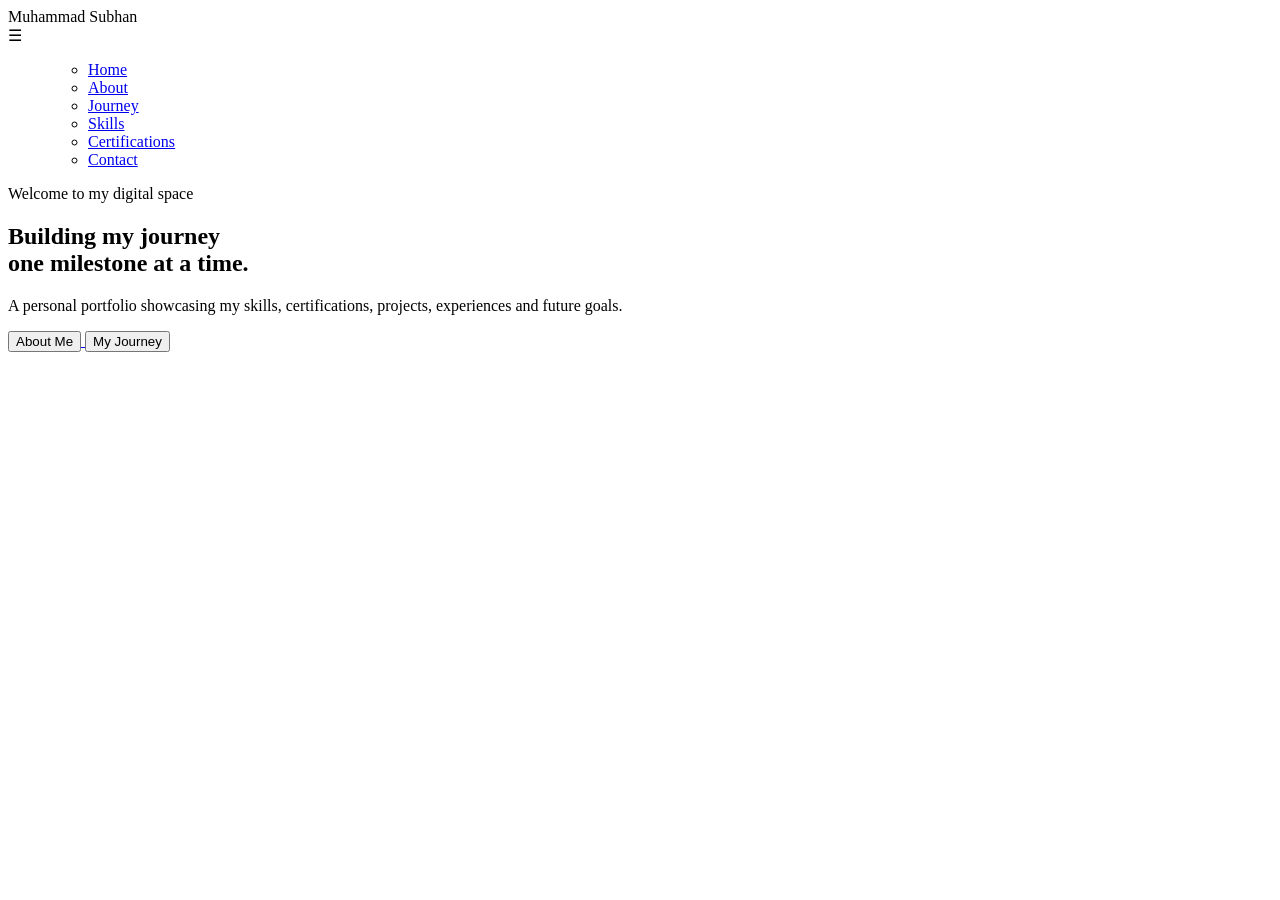
==== index.html @ 186a0278 "Add files via upload" ====
<!DOCTYPE html>
<html lang="en">

<head>
    <meta charset="UTF-8">
    <meta name="viewport" content="width=device-width, initial-scale=1.0">

    <title>Muhammad Subhan | Portfolio</title>

    <link rel="stylesheet" href="css/style.css">
</head>

<body>

    <nav>

        <div class="logo">
            Muhammad Subhan
        </div>
    
    
        <div class="menu-toggle">
            ☰
        </div>
    
    
    <ul class="nav-links">
        <ul>

            <li><a href="index.html">Home</a></li>
            
            <li><a href="about.html">About</a></li>
            
            <li><a href="timeline.html">Journey</a></li>
            
            <li><a href="skills.html">Skills</a></li>
            
            <li><a href="certification.html">Certifications</a></li>
            
            <li><a href="contact.html">Contact</a></li>
            
        </ul>
    
    </nav>


    <section class="hero">

        <div class="background">
            <div class="glow"></div>
            <div class="particles"></div>
        </div>

        <p class="tag">
            Welcome to my digital space
        </p>

        <h1>
            Building my journey<br>
            one milestone at a time.
        </h1>

        <p class="description">
            A personal portfolio showcasing my skills,
            certifications, projects, experiences and future goals.
        </p>


        <div class="buttons">

            <a href="about.html">
                <button>
                    About Me
                </button>
            </a>

            <a href="timeline.html">
                <button class="secondary">
                    My Journey
                </button>
            </a>

        </div>

    </section>


<script src="js/script.js"></script>

</body>
</html>
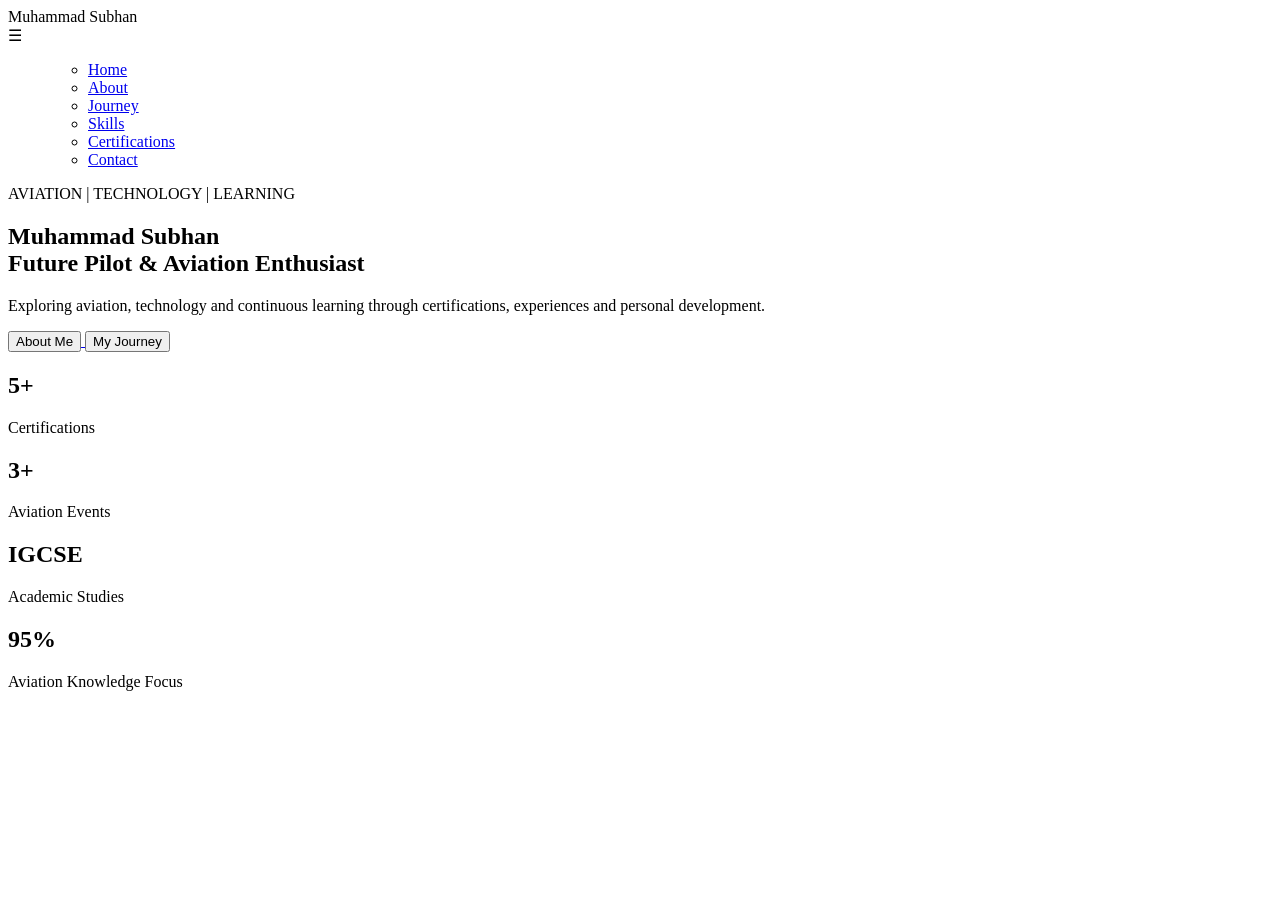
==== commit 75c18056: "Revise portfolio content and structure Updated the portfolio content to reflect new interests and ac" ====
--- a/index.html
+++ b/index.html
@@ -52,18 +52,18 @@
         </div>
 
         <p class="tag">
-            Welcome to my digital space
-        </p>
+    AVIATION | TECHNOLOGY | LEARNING
+</p>
 
-        <h1>
-            Building my journey<br>
-            one milestone at a time.
-        </h1>
+<h1>
+    Muhammad Subhan<br>
+    Future Pilot & Aviation Enthusiast
+</h1>
 
-        <p class="description">
-            A personal portfolio showcasing my skills,
-            certifications, projects, experiences and future goals.
-        </p>
+<p class="description">
+    Exploring aviation, technology and continuous learning through
+    certifications, experiences and personal development.
+</p>
 
 
         <div class="buttons">
@@ -83,9 +83,63 @@
         </div>
 
     </section>
+    <section class="stats">
+
+    <div class="stat-card">
+
+        <h2>
+            5+
+        </h2>
+
+        <p>
+            Certifications
+        </p>
+
+    </div>
+
+
+    <div class="stat-card">
+
+        <h2>
+            3+
+        </h2>
+
+        <p>
+            Aviation Events
+        </p>
+
+    </div>
+
+
+    <div class="stat-card">
+
+        <h2>
+            IGCSE
+        </h2>
+
+        <p>
+            Academic Studies
+        </p>
+
+    </div>
+
+
+    <div class="stat-card">
+
+        <h2>
+            95%
+        </h2>
+
+        <p>
+            Aviation Knowledge Focus
+        </p>
+
+    </div>
+
+</section>
 
 
 <script src="js/script.js"></script>
 
 </body>
-</html>+</html>
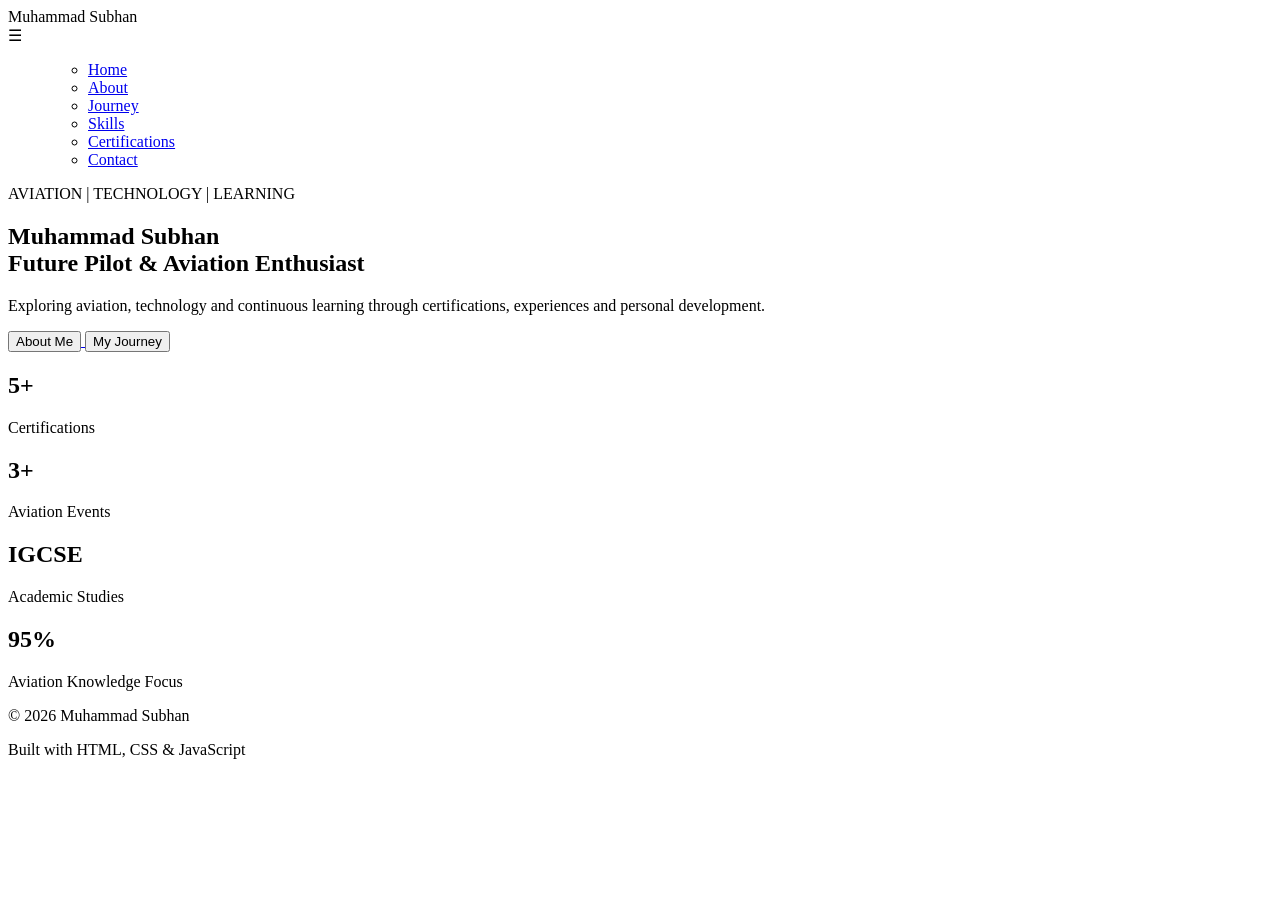
==== commit b9e18140: "Add footer to index.html with copyright info Added footer section with copyright and technology cred" ====
--- a/index.html
+++ b/index.html
@@ -141,5 +141,20 @@
 
 <script src="js/script.js"></script>
 
+
+<footer>
+
+    <p>
+        © 2026 Muhammad Subhan
+    </p>
+
+    <p>
+        Built with HTML, CSS & JavaScript
+    </p>
+
+</footer>
+
+
 </body>
+
 </html>
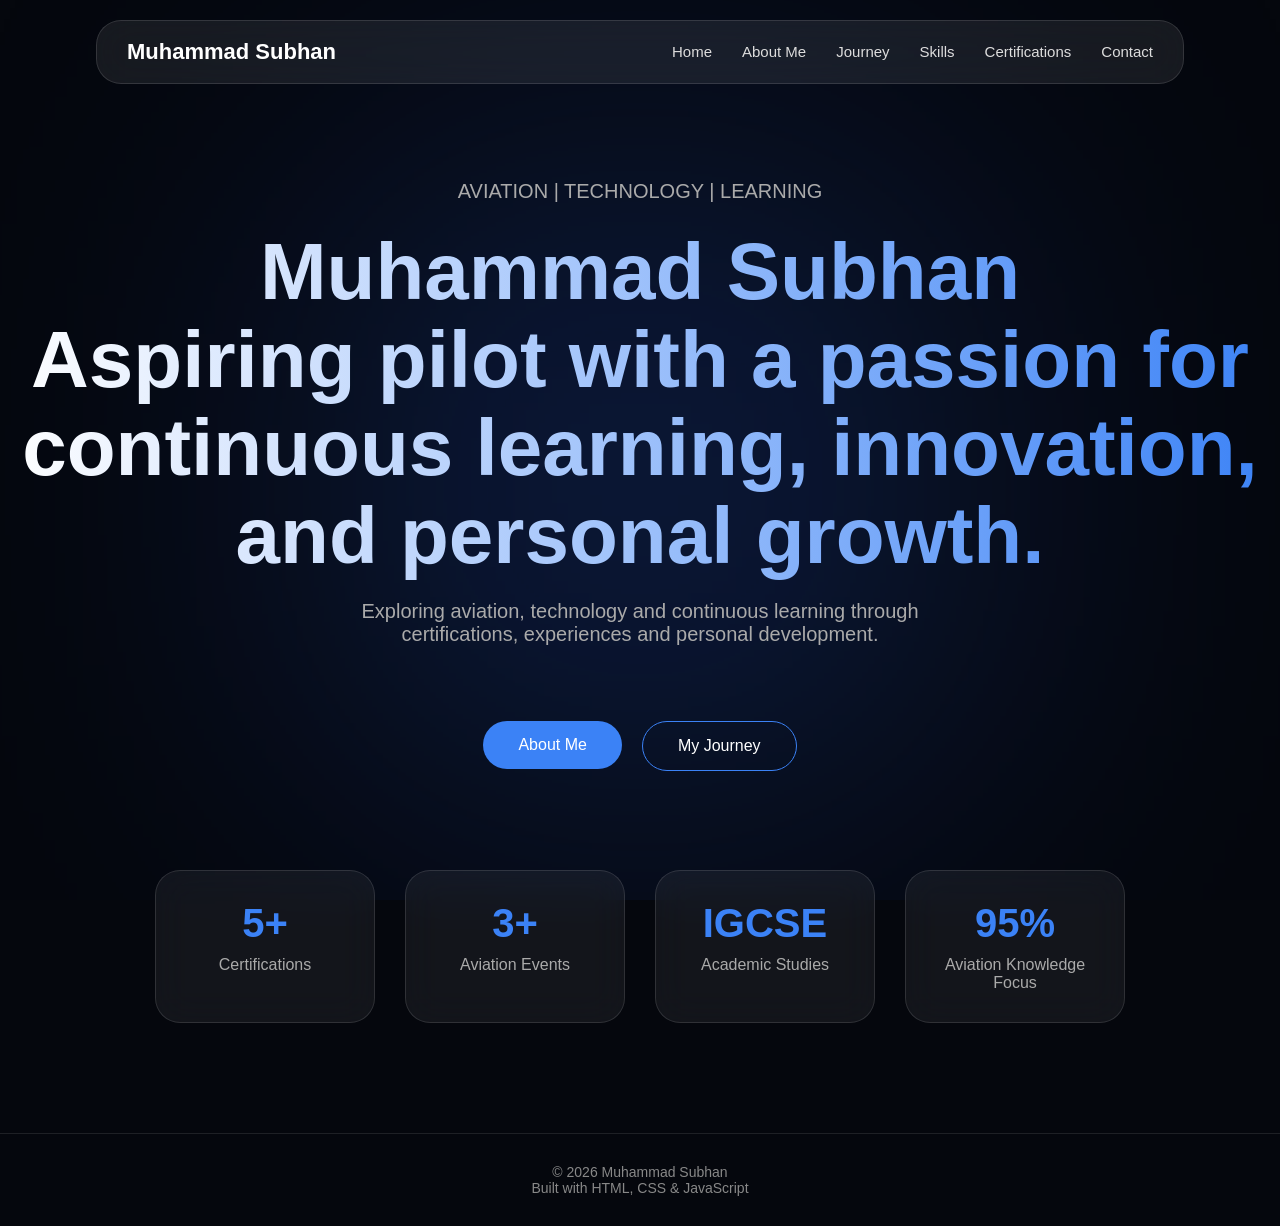
==== commit 8359831a: "Update index.html" ====
--- a/index.html
+++ b/index.html
@@ -24,22 +24,21 @@
         </div>
     
     
-    <ul class="nav-links">
-        <ul>
+<ul class="nav-links">
 
-            <li><a href="index.html">Home</a></li>
-            
-            <li><a href="about.html">About</a></li>
-            
-            <li><a href="timeline.html">Journey</a></li>
-            
-            <li><a href="skills.html">Skills</a></li>
-            
-            <li><a href="certification.html">Certifications</a></li>
-            
-            <li><a href="contact.html">Contact</a></li>
-            
-        </ul>
+    <li><a href="index.html">Home</a></li>
+    
+    <li><a href="about.html">About Me</a></li>
+    
+    <li><a href="timeline.html">Journey</a></li>
+    
+    <li><a href="skills.html">Skills</a></li>
+    
+    <li><a href="certification.html">Certifications</a></li>
+    
+    <li><a href="contact.html">Contact</a></li>
+
+</ul>
     
     </nav>
 
@@ -57,7 +56,7 @@
 
 <h1>
     Muhammad Subhan<br>
-    Future Pilot & Aviation Enthusiast
+   Aspiring pilot with a passion for continuous learning, innovation, and personal growth.
 </h1>
 
 <p class="description">
--- a/css/style.css
+++ b/css/style.css
@@ -0,0 +1,2279 @@
+* {
+    margin: 0;
+    padding: 0;
+    box-sizing: border-box;
+}
+
+body {
+    background: #05070D;
+    color: white;
+    font-family: Arial, sans-serif;
+}
+
+nav {
+    position: fixed;
+    top: 20px;
+    left: 50%;
+    transform: translateX(-50%);
+
+    width: 85%;
+    max-width: 1200px;
+
+    display: flex;
+    justify-content: space-between;
+    align-items: center;
+
+    padding: 18px 30px;
+
+    background: rgba(255,255,255,0.08);
+    backdrop-filter: blur(20px);
+
+    border: 1px solid rgba(255,255,255,0.12);
+
+    border-radius: 25px;
+
+    z-index: 1000;
+
+    animation: navAppear 1s ease;
+}
+
+
+@keyframes navAppear {
+
+    from {
+        opacity:0;
+        transform:translate(-50%, -30px);
+    }
+
+    to {
+        opacity:1;
+        transform:translate(-50%,0);
+    }
+
+}
+
+nav h2 {
+    font-size: 24px;
+}
+
+nav ul {
+    display: flex;
+    gap: 30px;
+    list-style: none;
+}
+
+nav a {
+
+    color:#ddd;
+
+    text-decoration:none;
+
+    font-size:15px;
+
+    position:relative;
+
+    transition:0.3s;
+
+}
+
+
+nav a::after {
+
+    content:"";
+
+    position:absolute;
+
+    left:0;
+
+    bottom:-8px;
+
+    width:0%;
+
+    height:2px;
+
+    background:#3B82F6;
+
+    transition:0.3s;
+
+}
+
+
+nav a:hover {
+
+    color:white;
+
+}
+
+
+nav a:hover::after {
+
+    width:100%;
+
+}
+
+
+.hero {
+    height: 90vh;
+    display: flex;
+    flex-direction: column;
+    justify-content: center;
+    align-items: center;
+    text-align: center;
+}
+
+
+.hero h1 {
+    font-size: 70px;
+    background: linear-gradient(90deg, #ffffff, #3B82F6);
+    -webkit-background-clip: text;
+    color: transparent;
+}
+
+
+.hero p {
+    margin-top: 20px;
+    font-size: 20px;
+    color: #aaa;
+    max-width: 600px;
+}
+
+
+button {
+    margin-top: 35px;
+    padding: 15px 35px;
+    border-radius: 30px;
+    border: none;
+    background: #3B82F6;
+    color: white;
+    font-size: 16px;
+    cursor: pointer;
+    transition: 0.3s;
+}
+
+
+button:hover {
+    transform: translateY(-5px);
+}
+.logo {
+    font-weight: bold;
+    font-size: 22px;
+}
+
+
+.tag {
+    color: #3B82F6;
+    font-size: 18px;
+    margin-bottom: 25px;
+}
+
+
+.hero h1 {
+    font-size: 80px;
+    line-height: 1.1;
+}
+
+
+.description {
+    margin-top: 25px;
+    max-width: 650px;
+    color: #aaa;
+}
+
+
+.buttons {
+    margin-top: 40px;
+    display: flex;
+    gap: 20px;
+}
+
+
+.buttons a {
+    text-decoration: none;
+}
+
+
+.secondary {
+    background: transparent;
+    border: 1px solid #3B82F6;
+}
+
+
+.glow {
+    position: absolute;
+    width: 500px;
+    height: 500px;
+    background: #2563eb;
+    filter: blur(180px);
+    opacity: 0.25;
+    z-index: -1;
+}
+/* Background Effects */
+
+.background {
+    position: fixed;
+    inset: 0;
+    overflow: hidden;
+    z-index: -2;
+}
+
+
+.glow {
+    position: absolute;
+    top: 20%;
+    left: 50%;
+    transform: translateX(-50%);
+    width: 600px;
+    height: 600px;
+    background: #2563eb;
+    filter: blur(180px);
+    opacity: 0.25;
+    animation: pulse 6s infinite alternate;
+}
+
+
+@keyframes pulse {
+
+    from {
+        opacity:0.15;
+        transform:translateX(-50%) scale(0.9);
+    }
+
+    to {
+        opacity:0.35;
+        transform:translateX(-50%) scale(1.1);
+    }
+
+}
+
+
+/* Hero Animation */
+
+
+.hero > * {
+    animation: fadeUp 1s ease forwards;
+    opacity:0;
+}
+
+
+.hero .tag {
+    animation-delay:0.2s;
+}
+
+
+.hero h1 {
+    animation-delay:0.4s;
+}
+
+
+.hero .description {
+    animation-delay:0.6s;
+}
+
+
+.buttons {
+    animation-delay:0.8s;
+}
+
+
+@keyframes fadeUp {
+
+    from {
+        opacity:0;
+        transform:translateY(40px);
+    }
+
+    to {
+        opacity:1;
+        transform:translateY(0);
+    }
+
+}
+.particles {
+    position: absolute;
+    inset: 0;
+    z-index: -1;
+}
+
+.particle {
+    position: absolute;
+    width: 4px;
+    height: 4px;
+    background: white;
+    border-radius: 50%;
+    opacity: 0.6;
+    animation: float 8s infinite ease-in-out;
+}
+
+@keyframes float {
+    0%, 100% {
+        transform: translateY(0);
+    }
+
+    50% {
+        transform: translateY(-80px);
+    }
+}
+.hero {
+    padding-top:120px;
+}
+.menu-toggle {
+    display:none;
+    font-size:28px;
+    cursor:pointer;
+}
+
+
+@media(max-width:900px){
+
+    .hero h1{
+
+    font-size:45px;
+
+    line-height:1.1;
+
+}
+    
+    nav ul{
+
+    position:absolute;
+
+    top:80px;
+
+    left:0;
+
+    width:100%;
+
+    background:#0b1120;
+
+    flex-direction:column;
+
+    align-items:center;
+
+    gap:25px;
+
+    padding:30px 0;
+
+    display:none;
+
+}
+
+
+nav ul.active{
+
+    display:flex;
+
+}
+
+
+.menu-toggle{
+
+    display:block;
+
+    cursor:pointer;
+
+    font-size:30px;
+
+}
+
+    nav {
+        width:90%;
+    }
+
+
+    .menu-toggle {
+        display:block;
+    }
+
+
+    .nav-links {
+
+        position:absolute;
+
+        top:80px;
+
+        left:0;
+
+        width:100%;
+
+        display:none;
+
+        flex-direction:column;
+
+        align-items:center;
+
+        gap:25px;
+
+        padding:30px;
+
+        background:rgba(10,15,30,0.95);
+
+        border-radius:20px;
+
+    }
+
+
+    .nav-links.active {
+
+        display:flex;
+
+    }
+
+}
+.about-page {
+
+    min-height:90vh;
+
+    display:flex;
+
+    align-items:center;
+
+    justify-content:center;
+
+    gap:80px;
+
+    padding:150px 8% 50px;
+
+}
+
+
+.image-placeholder {
+
+    width:350px;
+
+    height:350px;
+
+    border-radius:50%;
+
+    display:flex;
+
+    justify-content:center;
+
+    align-items:center;
+
+
+    background:
+    linear-gradient(
+    135deg,
+    #111827,
+    #3B82F6
+    );
+
+
+    font-size:25px;
+
+}
+
+
+
+.about-content {
+
+    max-width:600px;
+
+}
+
+
+.about-content h1 {
+
+    font-size:70px;
+
+    margin:20px 0;
+
+}
+
+
+
+.about-content p {
+
+    color:#aaa;
+
+    line-height:1.8;
+
+}
+
+
+
+
+.card {
+
+    width:320px;
+
+    min-height:250px;
+
+    padding:35px;
+
+    background:
+    linear-gradient(
+        145deg,
+        rgba(255,255,255,0.08),
+        rgba(255,255,255,0.03)
+    );
+
+    backdrop-filter:blur(20px);
+
+    border-radius:28px;
+
+    border:1px solid rgba(255,255,255,0.12);
+
+    transition:0.4s ease;
+
+    position:relative;
+
+    overflow:hidden;
+
+}
+
+
+.card:hover {
+
+    transform: translateY(-12px) scale(1.02);
+
+    border: 1px solid #3B82F6;
+
+    box-shadow:
+        0 0 20px rgba(59,130,246,0.35),
+        0 0 50px rgba(59,130,246,0.15);
+
+}
+
+
+
+.card h2{
+
+    background:
+
+    linear-gradient(
+        90deg,
+        white,
+        #60A5FA
+    );
+
+    -webkit-background-clip:text;
+
+    color:transparent;
+
+}
+
+
+
+.card p{
+
+    color:#D1D5DB;
+
+    line-height:1.8;
+
+}
+.cards {
+
+    display:flex;
+
+    justify-content:center;
+
+    gap:30px;
+
+    padding:80px 8%;
+
+    flex-wrap:wrap;
+
+}
+/* ==========================================================
+                    JOURNEY PAGE
+========================================================== */
+
+:root{
+
+    --green:#22C55E;
+    --green-dark:#16A34A;
+
+    --card:
+    rgba(255,255,255,.06);
+
+    --border:
+    rgba(255,255,255,.12);
+
+    --text:#ffffff;
+
+    --text2:#B8BCC8;
+
+}
+
+
+
+/* HERO */
+
+.journey-hero{
+
+    padding-top:180px;
+
+    padding-bottom:80px;
+
+    text-align:center;
+
+}
+
+
+.journey-hero h1{
+
+    font-size:72px;
+
+    font-weight:800;
+
+    margin-bottom:20px;
+
+}
+
+
+.journey-hero p{
+
+    color:var(--text2);
+
+    font-size:20px;
+
+    width:min(700px,90%);
+
+    margin:auto;
+
+    line-height:1.8;
+
+}
+
+
+
+/* PROGRESS CARD */
+
+.progress-section{
+
+    display:flex;
+
+    justify-content:center;
+
+    margin-bottom:120px;
+
+}
+
+
+.progress-card{
+
+    width:min(950px,90%);
+
+    padding:40px;
+
+    border-radius:30px;
+
+    background:var(--card);
+
+    border:1px solid var(--border);
+
+    backdrop-filter:blur(18px);
+
+    box-shadow:
+
+    0 20px 60px rgba(0,0,0,.25);
+
+}
+
+
+.progress-card h2{
+
+    font-size:34px;
+
+    margin-bottom:35px;
+
+}
+
+
+
+/* Progress Bar */
+
+.progress-bar{
+
+    width:100%;
+
+    height:18px;
+
+    border-radius:999px;
+
+    overflow:hidden;
+
+    background:
+
+    rgba(255,255,255,.08);
+
+    margin-bottom:40px;
+
+}
+
+
+.progress-fill{
+
+    width:0%;
+
+    height:100%;
+
+    border-radius:999px;
+
+    background:
+
+    linear-gradient(
+
+        90deg,
+
+        #22C55E,
+
+        #34D399,
+
+        #22C55E
+
+    );
+
+}
+
+
+
+/* Grid */
+
+.progress-grid{
+
+    display:grid;
+
+    grid-template-columns:
+
+    repeat(2,1fr);
+
+    gap:40px;
+
+}
+
+
+.progress-grid h3{
+
+    margin-top:8px;
+
+    font-size:28px;
+
+}
+
+
+.label{
+
+    color:#8B95A7;
+
+    font-size:14px;
+
+    letter-spacing:2px;
+
+    text-transform:uppercase;
+
+}
+
+
+
+
+/* ======================================================
+                    TIMELINE
+====================================================== */
+
+.timeline{
+
+    position:relative;
+
+    width:min(1300px,92%);
+
+    margin:auto;
+
+    padding-bottom:250px;
+
+}
+
+
+
+/* Grey Line */
+
+.timeline-line{
+
+    position:absolute;
+
+    left:50%;
+
+    transform:translateX(-50%);
+
+    width:6px;
+
+    height:100%;
+
+    border-radius:999px;
+
+    background:
+    rgba(255,255,255,.12);
+
+}
+
+
+
+/* Green Progress */
+
+.timeline-progress{
+
+    position:absolute;
+
+    left:0;
+
+    top:0;
+
+    width:100%;
+
+    height:0%;
+
+    border-radius:999px;
+
+    background:
+
+    linear-gradient(
+
+    to bottom,
+
+    #34D399,
+
+    #22C55E,
+
+    #16A34A
+
+    );
+
+    transition: height 0.15s linear;
+
+}
+
+
+
+/* ======================================================
+                MILESTONES
+====================================================== */
+
+.milestone{
+
+    width:50%;
+
+    position:relative;
+
+    margin:90px 0;
+
+    opacity:.45;
+
+    transition:
+
+    .7s ease;
+
+}
+
+
+
+/* Left */
+
+.left{
+
+    left:0;
+
+    padding-right:70px;
+
+    text-align:right;
+
+}
+
+
+
+/* Right */
+
+.right{
+
+    left:50%;
+
+    padding-left:70px;
+
+}
+
+
+
+/* Circle */
+
+.milestone::before{
+
+    content:"";
+
+    position:absolute;
+
+    top:50%;
+
+    width:28px;
+
+    height:28px;
+
+    border-radius:50%;
+
+    background:#777;
+
+    border:5px solid #0F172A;
+
+    transition:.5s;
+
+    z-index:20;
+
+}
+
+
+
+/* Left Circle */
+
+.left::before{
+
+    right:-19px;
+
+}
+
+
+
+/* Right Circle */
+
+.right::before{
+
+    left:-19px;
+
+}
+
+
+
+/* ======================================================
+                CONTENT CARD
+====================================================== */
+
+.content{
+
+    background:
+
+    rgba(255,255,255,.06);
+
+    border:
+
+    1px solid rgba(255,255,255,.12);
+
+    backdrop-filter:blur(18px);
+
+    border-radius:26px;
+
+    padding:35px;
+
+    transition:.45s;
+
+}
+
+
+
+.content:hover{
+
+    transform:
+
+    translateY(-8px);
+
+}
+
+
+
+/* Icon */
+
+.content svg{
+
+    width:34px;
+
+    height:34px;
+
+    color:#9AA3B4;
+
+    margin-bottom:20px;
+
+}
+
+
+
+/* Date */
+
+.date{
+
+    display:inline-block;
+
+    background:
+
+    rgba(34,197,94,.15);
+
+    color:#65F3A5;
+
+    padding:
+
+    8px 18px;
+
+    border-radius:999px;
+
+    font-size:14px;
+
+    margin-bottom:20px;
+
+}
+
+
+
+/* Title */
+
+.content h2{
+
+    font-size:32px;
+
+    margin-bottom:18px;
+
+}
+
+
+
+/* Description */
+
+.content p{
+
+    color:#AAB2C0;
+
+    line-height:1.8;
+
+    font-size:17px;
+
+}
+
+
+
+/* ======================================================
+                I AM HERE BADGE
+====================================================== */
+
+.current-badge{
+
+    display:inline-block;
+
+    margin-bottom:22px;
+
+    padding:
+
+    10px 22px;
+
+    border-radius:999px;
+
+    background:
+
+    rgba(34,197,94,.18);
+
+    color:#6EF4AA;
+
+    font-weight:700;
+
+    letter-spacing:2px;
+
+    font-size:13px;
+
+}
+/* ==========================================================
+                PART 2B-1
+        Completed States & Animations
+========================================================== */
+
+
+/* Completed Milestones */
+
+.milestone.completed{
+
+    opacity:1;
+
+}
+
+
+.milestone.completed::before{
+
+    background:var(--green);
+
+    box-shadow:
+
+        0 0 12px rgba(34,197,94,.7),
+
+        0 0 35px rgba(34,197,94,.45),
+
+        0 0 70px rgba(34,197,94,.2);
+
+}
+
+
+
+/* Current Milestone */
+
+.milestone.current{
+
+    opacity:1;
+
+}
+
+
+.milestone.current::before{
+
+    background:var(--green);
+
+    animation:pulseCircle 2.2s infinite;
+
+}
+
+
+
+/* Current Badge */
+
+.current-badge{
+
+    animation:badgePulse 2.5s infinite;
+
+}
+
+
+
+/* Active Cards */
+
+.milestone.completed .content{
+
+    border-color:
+
+    rgba(34,197,94,.35);
+
+}
+
+
+.milestone.current .content{
+
+    border-color:
+
+    rgba(34,197,94,.5);
+
+}
+
+
+
+/* Icon */
+
+.milestone.completed svg{
+
+    color:var(--green);
+
+}
+
+
+.milestone.current svg{
+
+    color:var(--green);
+
+}
+
+
+
+/* Hover */
+
+.content:hover{
+
+    transform:
+
+        translateY(-10px)
+
+        scale(1.02);
+
+    border-color:
+
+    rgba(34,197,94,.45);
+
+    box-shadow:
+
+        0 15px 45px rgba(0,0,0,.35),
+
+        0 0 35px rgba(34,197,94,.15);
+
+}
+
+
+
+/* Future Milestones */
+
+.milestone:not(.completed):not(.current){
+
+    opacity:.38;
+
+}
+
+
+.milestone:not(.completed):not(.current) svg{
+
+    color:#7A8290;
+
+}
+
+
+.milestone:not(.completed):not(.current) .content{
+
+    filter:grayscale(.25);
+
+}
+
+
+
+/* Circle Fill Animation */
+
+@keyframes fillCircle{
+
+    0%{
+
+        transform:scale(.4);
+
+        background:#777;
+
+    }
+
+    60%{
+
+        transform:scale(1.15);
+
+    }
+
+    100%{
+
+        transform:scale(1);
+
+        background:var(--green);
+
+    }
+
+}
+
+
+
+/* Circle Pulse */
+
+@keyframes pulseCircle{
+
+    0%{
+
+        box-shadow:
+
+        0 0 0 0 rgba(34,197,94,.45);
+
+    }
+
+    70%{
+
+        box-shadow:
+
+        0 0 0 16px rgba(34,197,94,0);
+
+    }
+
+    100%{
+
+        box-shadow:
+
+        0 0 0 0 rgba(34,197,94,0);
+
+    }
+
+}
+
+
+
+/* Badge Pulse */
+
+@keyframes badgePulse{
+
+    0%{
+
+        transform:scale(1);
+
+    }
+
+    50%{
+
+        transform:scale(1.06);
+
+    }
+
+    100%{
+
+        transform:scale(1);
+
+    }
+
+}
+
+
+
+/* Smooth Card Appearance */
+
+.milestone{
+
+    transition:
+
+        opacity .8s ease,
+
+        transform .8s ease;
+
+}
+
+
+.left{
+
+}
+
+
+.right{
+
+}
+
+
+.milestone.completed,
+
+.milestone.current{
+
+    transform:
+
+        translateX(0);
+
+}
+
+
+
+/* Progress Bar */
+
+.progress-fill{
+
+    width:0%;
+
+    transition:
+        width 2.2s ease;
+
+}
+
+
+
+/* Progress Card */
+
+.progress-card{
+
+    transition:
+
+        .45s;
+
+}
+
+
+.progress-card:hover{
+
+    transform:
+
+        translateY(-6px);
+
+    box-shadow:
+
+        0 18px 55px rgba(0,0,0,.35),
+
+        0 0 40px rgba(34,197,94,.08);
+
+}
+
+
+
+/* Timeline Line */
+
+.timeline-line{
+
+    overflow:hidden;
+
+}
+
+
+.timeline-progress{
+
+    position:absolute;
+
+    left:0;
+
+    top:0;
+
+    width:100%;
+
+    height:0px;
+
+    border-radius:999px;
+
+    background:linear-gradient(
+        to bottom,
+        #34D399,
+        #22C55E,
+        #16A34A
+    );
+
+    transition:height .08s linear;
+
+}
+
+
+
+/* Captain Card */
+
+.milestone:last-child .content{
+
+    border:
+
+        1px solid
+
+        rgba(255,215,0,.22);
+
+}
+
+
+
+/* Captain Hover */
+
+.milestone:last-child .content:hover{
+
+    box-shadow:
+
+        0 0 35px rgba(255,215,0,.28),
+
+        0 0 80px rgba(255,215,0,.10);
+
+}
+
+
+
+/* Captain Icon */
+
+.milestone:last-child svg{
+
+    color:#FFD54A;
+
+}
+
+
+
+/* Captain Title */
+
+.milestone:last-child h2{
+
+    background:
+
+    linear-gradient(
+
+        90deg,
+
+        #FFD54A,
+
+        #FFF4B0
+
+    );
+
+    -webkit-background-clip:text;
+
+    color:transparent;
+
+}
+
+
+
+/* Final Message */
+
+.milestone:last-child::after{
+
+    content:
+
+    "The journey doesn't end here. This is only the beginning.";
+
+    display:block;
+
+    margin-top:28px;
+
+    color:#D4D8E4;
+
+    font-style:italic;
+
+    font-size:15px;
+
+    text-align:center;
+
+}
+/* ==========================================================
+                PART 2B-2
+        Responsive & Final Polish
+========================================================== */
+
+
+/* Timeline Glow */
+
+.timeline::before{
+
+    content:"";
+
+    position:absolute;
+
+    left:50%;
+
+    top:0;
+
+    transform:translateX(-50%);
+
+    width:300px;
+
+    height:100%;
+
+    background:
+
+    radial-gradient(
+
+        ellipse,
+
+        rgba(34,197,94,.05),
+
+        transparent 70%
+
+    );
+
+    pointer-events:none;
+
+}
+
+
+
+/* Card Animation */
+
+.content{
+
+    opacity:0;
+
+    transform:
+
+        translateY(35px);
+
+    transition:
+
+        opacity .8s ease,
+
+        transform .8s ease,
+
+        box-shadow .4s ease,
+
+        border-color .4s ease;
+
+}
+
+
+
+/* Visible */
+
+.milestone.completed .content,
+
+.milestone.current .content,
+
+.milestone.visible .content{
+
+    opacity:1;
+
+    transform:
+
+        translateY(0);
+
+}
+
+
+
+/* Future Cards */
+
+.milestone:not(.completed):not(.current):not(.visible) .content{
+
+    opacity:.4;
+
+}
+
+
+
+/* Nice Scroll */
+
+html{
+
+    scroll-behavior:smooth;
+
+}
+
+
+
+/* Better Selection */
+
+::selection{
+
+    background:#22C55E;
+
+    color:white;
+
+}
+
+
+
+/* Scrollbar */
+
+::-webkit-scrollbar{
+
+    width:12px;
+
+}
+
+
+
+::-webkit-scrollbar-track{
+
+    background:#070B12;
+
+}
+
+
+
+::-webkit-scrollbar-thumb{
+
+    background:#22C55E;
+
+    border-radius:999px;
+
+}
+
+
+
+::-webkit-scrollbar-thumb:hover{
+
+    background:#16A34A;
+
+}
+
+
+
+/* Timeline Spacing */
+
+.timeline{
+
+    padding-top:40px;
+
+    padding-bottom:180px;
+
+}
+
+
+
+/* Card Width */
+
+.content{
+
+    max-width:520px;
+
+}
+
+
+
+/* Better Paragraphs */
+
+.content p{
+
+    margin-top:15px;
+
+}
+
+
+
+/* Progress Card */
+
+.progress-card{
+
+    position:relative;
+
+    z-index:5;
+
+}
+
+
+
+/* Hero */
+
+.journey-hero{
+
+    position:relative;
+
+}
+
+
+
+.journey-hero::after{
+
+    content:"";
+
+    position:absolute;
+
+    left:50%;
+
+    transform:translateX(-50%);
+
+    bottom:-20px;
+
+    width:180px;
+
+    height:4px;
+
+    border-radius:999px;
+
+    background:
+
+    linear-gradient(
+
+        90deg,
+
+        transparent,
+
+        #22C55E,
+
+        transparent
+
+    );
+
+}
+
+
+
+/* Mobile */
+
+@media(max-width:950px){
+
+.timeline-line{
+
+left:28px;
+
+}
+
+
+
+.timeline::before{
+
+left:28px;
+
+transform:none;
+
+}
+
+
+
+.milestone{
+
+width:100%;
+
+left:0;
+
+padding-left:80px;
+
+padding-right:20px;
+
+text-align:left;
+
+}
+
+
+
+.left,
+
+.right{
+
+left:0;
+
+transform:none;
+
+}
+
+
+
+.left::before,
+
+.right::before{
+
+left:9px;
+
+right:auto;
+
+}
+
+
+
+.progress-grid{
+
+grid-template-columns:1fr;
+
+}
+
+
+
+.progress-card{
+
+width:95%;
+
+}
+
+
+
+.journey-hero h1{
+
+font-size:48px;
+
+}
+
+
+
+.content h2{
+
+font-size:26px;
+
+}
+
+}
+
+
+
+/* Small Phones */
+
+@media(max-width:600px){
+
+.progress-card{
+
+padding:28px;
+
+}
+
+
+
+.content{
+
+padding:25px;
+
+}
+
+
+
+.progress-card h2{
+
+font-size:28px;
+
+}
+
+
+
+.progress-grid h3{
+
+font-size:22px;
+
+}
+
+
+
+.journey-hero{
+
+padding-top:150px;
+
+}
+
+
+
+}
+.milestone.visible{
+
+    opacity:1;
+
+}
+
+.milestone.completed::before,
+.milestone.current::before{
+
+    background:var(--green);
+
+    box-shadow:
+        0 0 12px rgba(34,197,94,.7),
+        0 0 30px rgba(34,197,94,.35);
+
+}
+/* ==========================================================
+                CONTACT PAGE
+========================================================== */
+
+
+.contact-hero{
+
+    padding-top:180px;
+
+    padding-bottom:80px;
+
+    text-align:center;
+
+}
+
+
+.contact-hero h1{
+
+    font-size:72px;
+
+    margin:20px 0;
+
+}
+
+
+.contact-hero p:not(.tag){
+
+    color:#B8BCC8;
+
+    font-size:20px;
+
+    line-height:1.8;
+
+    width:min(700px,90%);
+
+    margin:auto;
+
+}
+
+
+
+.contact-grid{
+
+    width:min(700px,90%);
+
+    margin:auto;
+
+    display:grid;
+
+    grid-template-columns:
+    repeat(2,1fr);
+
+    gap:30px;
+
+    padding-bottom:150px;
+
+}
+
+
+
+.contact-card{
+
+    padding:40px;
+
+    text-align:center;
+
+    border-radius:28px;
+
+    background:
+    rgba(255,255,255,.06);
+
+    border:
+    1px solid rgba(255,255,255,.12);
+
+    backdrop-filter:blur(18px);
+
+    transition:.4s;
+
+}
+
+
+
+.contact-card:hover{
+
+    transform:translateY(-10px);
+
+    border-color:#3B82F6;
+
+}
+
+
+
+.contact-icon{
+
+    font-size:45px;
+
+    margin-bottom:20px;
+
+}
+
+
+
+.contact-card h2{
+
+    font-size:28px;
+
+    margin-bottom:15px;
+
+}
+
+
+
+.contact-card p{
+
+    color:#B8BCC8;
+
+    line-height:1.7;
+
+}
+
+
+
+.contact-card a{
+
+    display:inline-block;
+
+    margin-top:10px;
+
+    padding:12px 28px;
+
+    border-radius:999px;
+
+    background:rgba(59,130,246,.15);
+
+    border:1px solid rgba(59,130,246,.4);
+
+    color:#60A5FA;
+
+    text-decoration:none;
+
+    transition:.3s;
+
+}
+
+
+.contact-card a:hover{
+
+    background:#3B82F6;
+
+    color:white;
+
+    transform:translateY(-3px);
+
+}
+
+
+
+.contact-card a:hover{
+
+    text-decoration:underline;
+
+}
+
+
+
+@media(max-width:900px){
+
+.contact-grid{
+
+    grid-template-columns:1fr;
+
+}
+
+
+.contact-hero h1{
+
+    font-size:50px;
+
+}
+
+}
+/* ==========================================================
+                ABOUT PAGE POLISH
+========================================================== */
+
+
+.about-content p{
+
+    color:#D1D5DB;
+
+    font-size:18px;
+
+    line-height:1.9;
+
+    margin-bottom:22px;
+
+}
+
+
+
+.about-content h1{
+
+    background:
+
+    linear-gradient(
+        90deg,
+        #ffffff,
+        #60A5FA
+    );
+
+    -webkit-background-clip:text;
+
+    color:transparent;
+
+}
+
+
+
+.about-content .tag{
+
+    color:#3B82F6;
+
+    font-weight:700;
+
+    letter-spacing:3px;
+
+}
+
+
+
+.about-content{
+
+    max-width:650px;
+
+}
+.about-image img{
+
+    width:350px;
+
+    height:350px;
+
+    object-fit:cover;
+
+    object-position:100% top;
+
+    border-radius:50%;
+
+    border:3px solid rgba(59,130,246,.5);
+
+    box-shadow:
+    0 0 40px rgba(59,130,246,.25);
+
+}
+
+.stats{
+
+    display:flex;
+
+    justify-content:center;
+
+    gap:30px;
+
+    padding:60px 8%;
+
+    flex-wrap:wrap;
+
+}
+
+
+.stat-card{
+
+    background:
+    rgba(255,255,255,.06);
+
+    backdrop-filter:blur(18px);
+
+    border:1px solid rgba(255,255,255,.12);
+
+    border-radius:25px;
+
+    padding:30px;
+
+    width:220px;
+
+    text-align:center;
+
+}
+
+
+.stat-card h2{
+
+    font-size:40px;
+
+    color:#3B82F6;
+
+    margin-bottom:10px;
+
+}
+
+
+.stat-card p{
+
+    color:#aaa;
+
+    font-size:16px;
+
+}
+footer{
+
+    text-align:center;
+
+    padding:30px;
+
+    color:#888;
+
+    border-top:1px solid rgba(255,255,255,0.1);
+
+    margin-top:50px;
+
+    font-size:14px;
+
+}
+
+.stats{
+
+    display:flex;
+
+    justify-content:center;
+
+    gap:30px;
+
+    padding:60px 8%;
+
+    flex-wrap:wrap;
+
+}
+
+
+.stat-card{
+
+    background:
+    rgba(255,255,255,.06);
+
+    backdrop-filter:blur(18px);
+
+    border:1px solid rgba(255,255,255,.12);
+
+    border-radius:25px;
+
+    padding:30px;
+
+    width:220px;
+
+    text-align:center;
+
+}
+
+
+.stat-card h2{
+
+    font-size:40px;
+
+    color:#3B82F6;
+
+    margin-bottom:10px;
+
+}
+
+
+.stat-card p{
+
+    color:#aaa;
+
+    font-size:16px;
+
+}
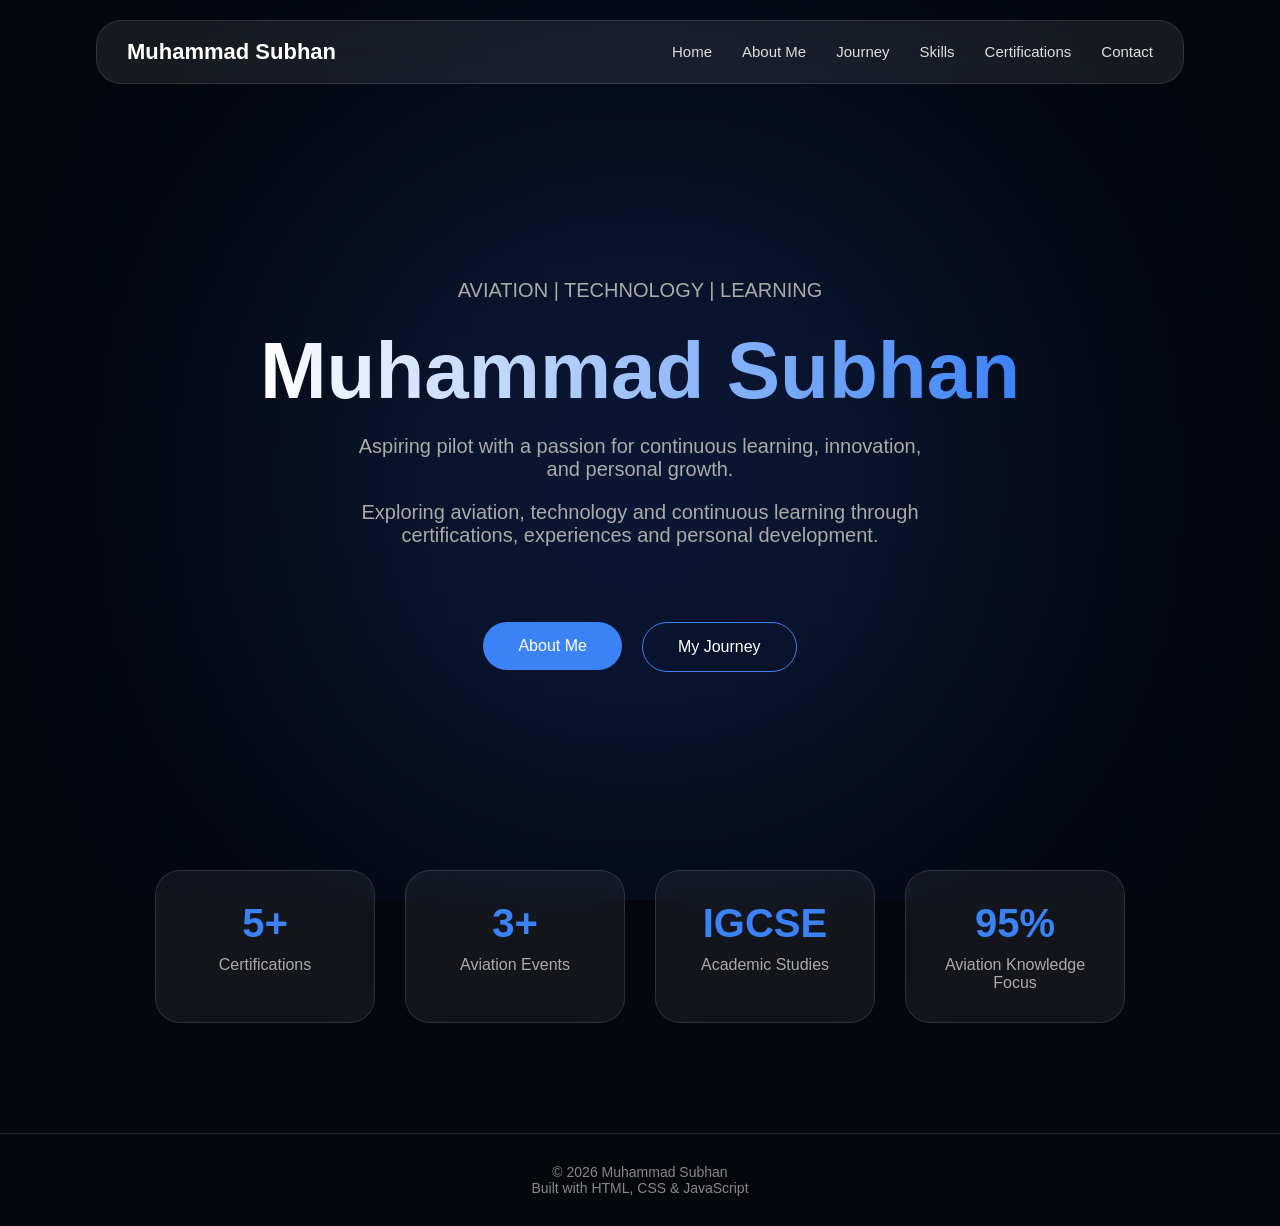
==== commit 37b470c0: "Update index.html" ====
--- a/index.html
+++ b/index.html
@@ -5,7 +5,7 @@
     <meta charset="UTF-8">
     <meta name="viewport" content="width=device-width, initial-scale=1.0">
 
-    <title>Muhammad Subhan | Portfolio</title>
+    <title>Home</title>
 
     <link rel="stylesheet" href="css/style.css">
 </head>
@@ -55,9 +55,12 @@
 </p>
 
 <h1>
-    Muhammad Subhan<br>
-   Aspiring pilot with a passion for continuous learning, innovation, and personal growth.
+    Muhammad Subhan
 </h1>
+
+<p class="hero-subtitle">
+    Aspiring pilot with a passion for continuous learning, innovation, and personal growth.
+</p>
 
 <p class="description">
     Exploring aviation, technology and continuous learning through
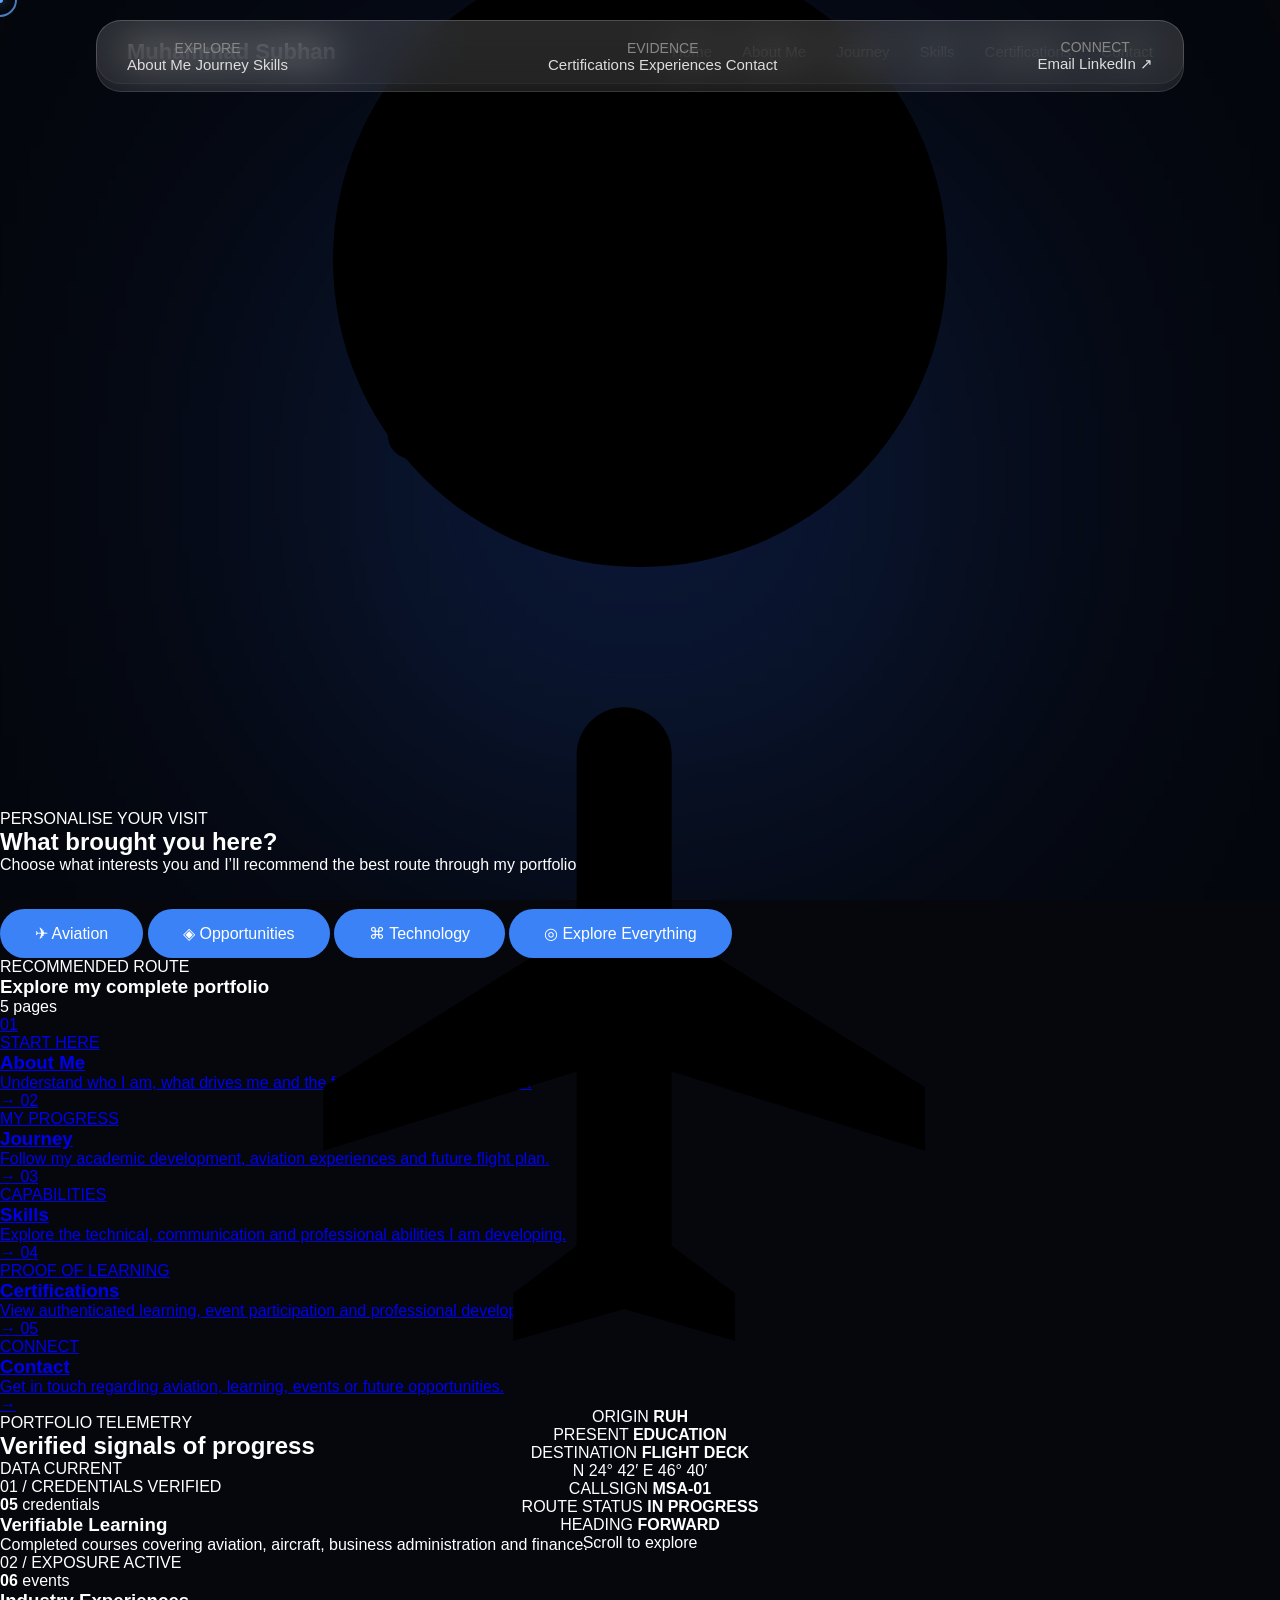
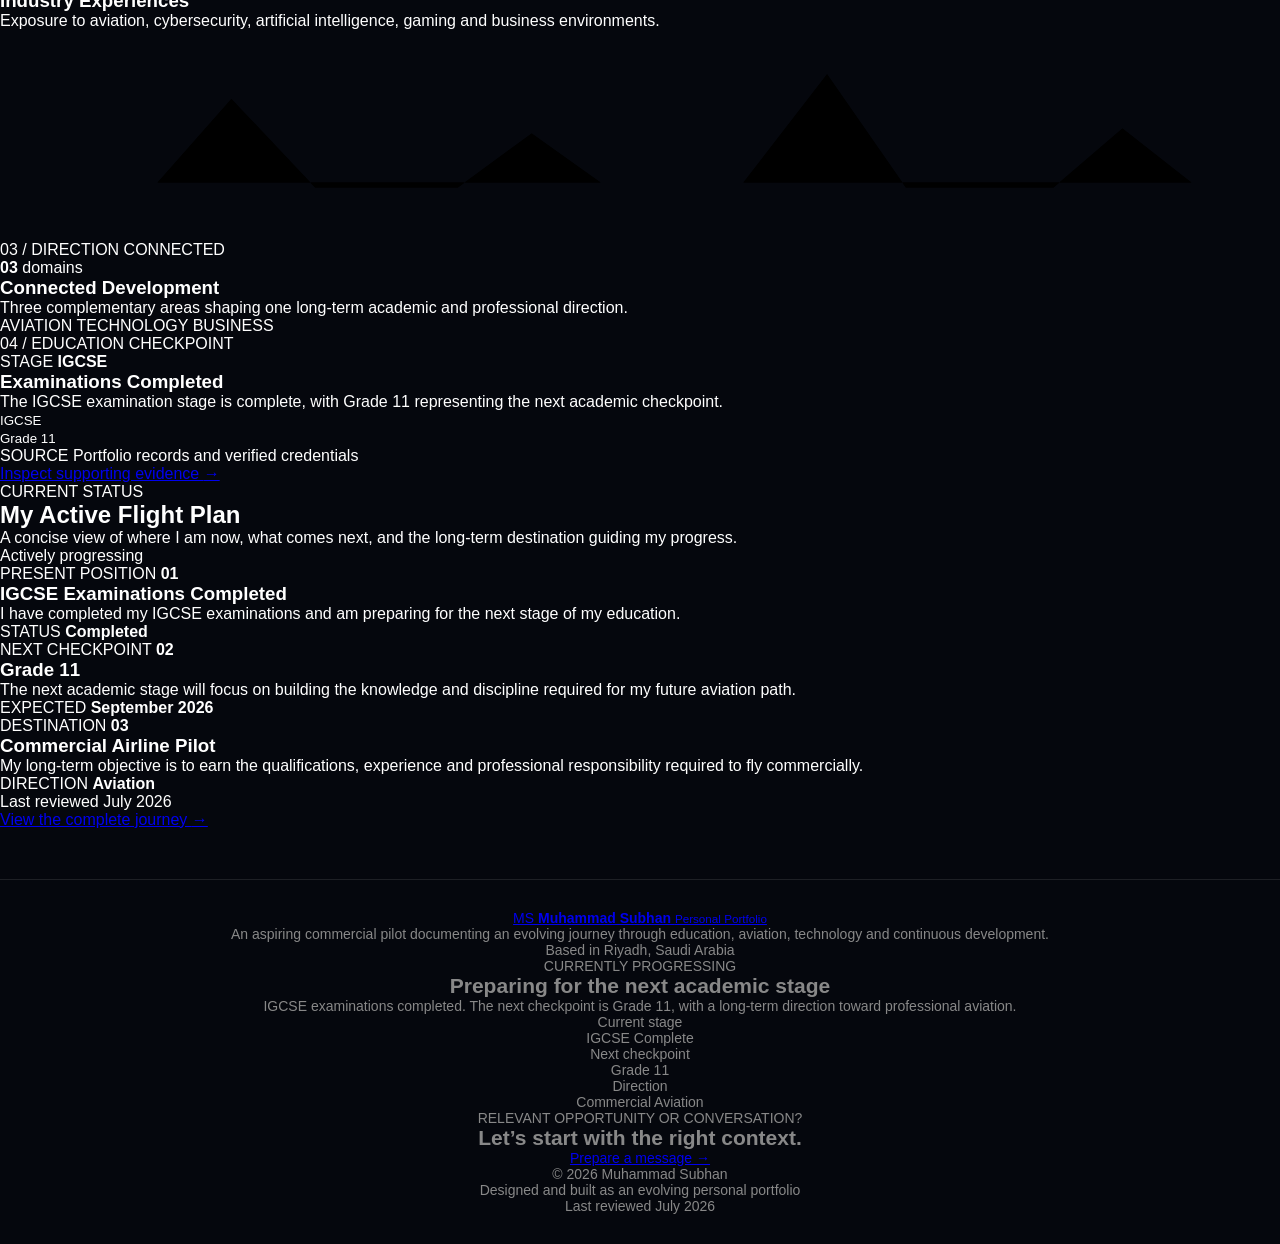
==== commit 5fc2fc61: "Update index.html" ====
--- a/index.html
+++ b/index.html
@@ -5,12 +5,25 @@
     <meta charset="UTF-8">
     <meta name="viewport" content="width=device-width, initial-scale=1.0">
 
+
+    
     <title>Home</title>
 
     <link rel="stylesheet" href="css/style.css">
 </head>
 
 <body>
+    <div class="custom-cursor"></div>
+    <div class="custom-cursor-dot"></div>
+
+    <div class="page-transition">
+        <div class="page-loading-bar"></div>
+    </div>
+
+
+    <div class="page-scroll-progress" aria-hidden="true">
+        <div class="page-scroll-progress-fill"></div>
+    </div>
 
     <nav>
 
@@ -43,117 +56,1604 @@
     </nav>
 
 
-    <section class="hero">
-
-        <div class="background">
-            <div class="glow"></div>
-            <div class="particles"></div>
-        </div>
-
-        <p class="tag">
-    AVIATION | TECHNOLOGY | LEARNING
-</p>
-
-<h1>
-    Muhammad Subhan
-</h1>
-
-<p class="hero-subtitle">
-    Aspiring pilot with a passion for continuous learning, innovation, and personal growth.
-</p>
-
-<p class="description">
-    Exploring aviation, technology and continuous learning through
-    certifications, experiences and personal development.
-</p>
-
-
-        <div class="buttons">
-
-            <a href="about.html">
-                <button>
-                    About Me
-                </button>
+    <!-- =========================================
+     SIGNATURE AVIATION HERO
+========================================== -->
+<section class="hero">
+
+    <div class="background">
+
+        <div class="glow"></div>
+
+        <div class="particles"></div>
+
+    </div>
+
+
+    <div class="hero-signature">
+
+        <!-- HERO INFORMATION -->
+
+        <div class="hero-signature-copy">
+
+            <div class="hero-location">
+
+                <span aria-hidden="true"></span>
+
+                Riyadh, Saudi Arabia
+
+            </div>
+
+
+            <p class="tag">
+                AVIATION&nbsp;&nbsp;•&nbsp;&nbsp;TECHNOLOGY&nbsp;&nbsp;•&nbsp;&nbsp;CONTINUOUS LEARNING
+            </p>
+
+
+            <h1>
+
+                <span>
+                    Muhammad
+                </span>
+
+                <span>
+                    Subhan
+                </span>
+
+            </h1>
+
+
+            <p class="hero-subtitle">
+                Aspiring commercial pilot building the knowledge,
+                discipline and perspective required for a future
+                in professional aviation.
+            </p>
+
+
+            <p class="description">
+                Documenting an evolving journey through education,
+                aviation, technology, professional experiences and
+                continuous personal development.
+            </p>
+
+
+            <div class="buttons">
+
+                <a
+                    href="about.html"
+                    class="hero-primary-button"
+                >
+                    <span>
+                        Explore my story
+                    </span>
+
+                    <span aria-hidden="true">
+                        →
+                    </span>
+                </a>
+
+
+                <a
+                    href="timeline.html"
+                    class="hero-secondary-button"
+                >
+                    View journey
+                </a>
+
+            </div>
+
+
+            <div class="hero-status-strip">
+
+                <div>
+
+                    <span>
+                        CURRENT STAGE
+                    </span>
+
+                    <strong>
+                        IGCSE Complete
+                    </strong>
+
+                </div>
+
+
+                <div>
+
+                    <span>
+                        NEXT CHECKPOINT
+                    </span>
+
+                    <strong>
+                        Grade 11
+                    </strong>
+
+                </div>
+
+
+                <div>
+
+                    <span>
+                        DESTINATION
+                    </span>
+
+                    <strong>
+                        Commercial Aviation
+                    </strong>
+
+                </div>
+
+            </div>
+
+        </div>
+
+
+        <!-- AVIATION NAVIGATION DISPLAY -->
+
+        <div
+            class="aviation-navigation-display"
+            aria-hidden="true"
+        >
+
+            <div class="navigation-display-header">
+
+                <span>
+                    MSA / NAV
+                </span>
+
+                <span>
+                    ACTIVE ROUTE
+                </span>
+
+            </div>
+
+
+            <div class="navigation-scope">
+
+                <div class="navigation-sweep"></div>
+
+
+                <svg
+                    class="navigation-map"
+                    viewBox="0 0 500 500"
+                    role="presentation"
+                >
+
+                    <!-- Radar rings -->
+
+                    <circle
+                        class="navigation-ring navigation-ring-outer"
+                        cx="250"
+                        cy="250"
+                        r="202"
+                    />
+
+                    <circle
+                        class="navigation-ring"
+                        cx="250"
+                        cy="250"
+                        r="145"
+                    />
+
+                    <circle
+                        class="navigation-ring"
+                        cx="250"
+                        cy="250"
+                        r="88"
+                    />
+
+
+                    <!-- Crosshair -->
+
+                    <line
+                        class="navigation-axis"
+                        x1="250"
+                        y1="35"
+                        x2="250"
+                        y2="465"
+                    />
+
+                    <line
+                        class="navigation-axis"
+                        x1="35"
+                        y1="250"
+                        x2="465"
+                        y2="250"
+                    />
+
+
+                    <!-- Minor navigation lines -->
+
+                    <line
+                        class="navigation-minor-axis"
+                        x1="98"
+                        y1="98"
+                        x2="402"
+                        y2="402"
+                    />
+
+                    <line
+                        class="navigation-minor-axis"
+                        x1="402"
+                        y1="98"
+                        x2="98"
+                        y2="402"
+                    />
+
+
+                    <!-- Main trajectory -->
+
+                    <path
+                        class="navigation-route-shadow"
+                        d="
+                            M 100 365
+                            C 145 330,
+                              165 285,
+                              218 270
+                            S 310 220,
+                              390 115
+                        "
+                    />
+
+                    <path
+                        class="navigation-route"
+                        pathLength="1"
+                        d="
+                            M 100 365
+                            C 145 330,
+                              165 285,
+                              218 270
+                            S 310 220,
+                              390 115
+                        "
+                    />
+
+
+                    <!-- Origin -->
+
+                    <circle
+                        class="navigation-origin-halo"
+                        cx="100"
+                        cy="365"
+                        r="16"
+                    />
+
+                    <circle
+                        class="navigation-origin"
+                        cx="100"
+                        cy="365"
+                        r="6"
+                    />
+
+
+                    <!-- Present location -->
+
+                    <circle
+                        class="navigation-current-halo"
+                        cx="218"
+                        cy="270"
+                        r="22"
+                    />
+
+                    <circle
+                        class="navigation-current"
+                        cx="218"
+                        cy="270"
+                        r="7"
+                    />
+
+
+                    <!-- Destination -->
+
+                    <circle
+                        class="navigation-destination-halo"
+                        cx="390"
+                        cy="115"
+                        r="18"
+                    />
+
+                    <circle
+                        class="navigation-destination"
+                        cx="390"
+                        cy="115"
+                        r="6"
+                    />
+
+                </svg>
+
+
+                <div class="navigation-plane">
+
+                    <svg
+                        viewBox="0 0 24 24"
+                        role="presentation"
+                    >
+
+                        <path
+                            d="
+                                M21 16v-2l-8-5V3.5
+                                a1.5 1.5 0 0 0-3 0V9
+                                l-8 5v2l8-2.5V19
+                                l-2 1.5V22l3.5-1
+                                3.5 1v-1.5L13 19v-5.5L21 16Z
+                            "
+                        />
+
+                    </svg>
+
+                </div>
+
+
+                <div class="navigation-label navigation-label-origin">
+
+                    <span>
+                        ORIGIN
+                    </span>
+
+                    <strong>
+                        RUH
+                    </strong>
+
+                </div>
+
+
+                <div class="navigation-label navigation-label-current">
+
+                    <span>
+                        PRESENT
+                    </span>
+
+                    <strong>
+                        EDUCATION
+                    </strong>
+
+                </div>
+
+
+                <div class="navigation-label navigation-label-destination">
+
+                    <span>
+                        DESTINATION
+                    </span>
+
+                    <strong>
+                        FLIGHT DECK
+                    </strong>
+
+                </div>
+
+
+                <span class="navigation-coordinate navigation-coordinate-north">
+                    N 24° 42′
+                </span>
+
+                <span class="navigation-coordinate navigation-coordinate-east">
+                    E 46° 40′
+                </span>
+
+            </div>
+
+
+            <div class="navigation-display-footer">
+
+                <div>
+
+                    <span>
+                        CALLSIGN
+                    </span>
+
+                    <strong>
+                        MSA-01
+                    </strong>
+
+                </div>
+
+
+                <div>
+
+                    <span>
+                        ROUTE STATUS
+                    </span>
+
+                    <strong>
+                        IN PROGRESS
+                    </strong>
+
+                </div>
+
+
+                <div>
+
+                    <span>
+                        HEADING
+                    </span>
+
+                    <strong>
+                        FORWARD
+                    </strong>
+
+                </div>
+
+            </div>
+
+        </div>
+
+    </div>
+
+
+    <div class="hero-scroll-cue">
+
+        <span>
+            Scroll to explore
+        </span>
+
+        <i aria-hidden="true"></i>
+
+    </div>
+
+</section>
+
+
+    <!-- =========================================
+         VISITOR LENS
+    ========================================== -->
+    <section class="visitor-lens" aria-labelledby="visitorLensTitle">
+
+        <div class="visitor-lens-header">
+
+            <p class="visitor-lens-eyebrow">
+                PERSONALISE YOUR VISIT
+            </p>
+
+            <h2 id="visitorLensTitle">
+                What brought you here?
+            </h2>
+
+            <p>
+                Choose what interests you and I’ll recommend the best
+                route through my portfolio.
+            </p>
+
+        </div>
+
+
+        <div
+            class="visitor-lens-options"
+            role="group"
+            aria-label="Choose your reason for visiting"
+        >
+
+            <button
+                type="button"
+                class="visitor-lens-button"
+                data-visitor-lens="aviation"
+                aria-pressed="false"
+            >
+                <span aria-hidden="true">✈</span>
+                Aviation
+            </button>
+
+
+            <button
+                type="button"
+                class="visitor-lens-button"
+                data-visitor-lens="opportunities"
+                aria-pressed="false"
+            >
+                <span aria-hidden="true">◈</span>
+                Opportunities
+            </button>
+
+
+            <button
+                type="button"
+                class="visitor-lens-button"
+                data-visitor-lens="technology"
+                aria-pressed="false"
+            >
+                <span aria-hidden="true">⌘</span>
+                Technology
+            </button>
+
+
+            <button
+                type="button"
+                class="visitor-lens-button"
+                data-visitor-lens="all"
+                aria-pressed="true"
+            >
+                <span aria-hidden="true">◎</span>
+                Explore Everything
+            </button>
+
+        </div>
+
+
+        <div
+            class="visitor-route-heading"
+            aria-live="polite"
+        >
+
+            <div>
+                <p>RECOMMENDED ROUTE</p>
+
+                <h3 id="visitorRouteTitle">
+                    Explore my complete portfolio
+                </h3>
+            </div>
+
+            <span id="visitorRouteCount">
+                5 pages
+            </span>
+
+        </div>
+
+
+        <div class="visitor-route-grid">
+
+            <a
+                href="about.html"
+                class="visitor-route-card"
+                data-visitor-audience="aviation opportunities technology all"
+            >
+
+                <span class="visitor-route-number">
+                    01
+                </span>
+
+                <div>
+                    <p class="visitor-route-label">
+                        START HERE
+                    </p>
+
+                    <h3>
+                        About Me
+                    </h3>
+
+                    <p>
+                        Understand who I am, what drives me and the
+                        future I am working towards.
+                    </p>
+                </div>
+
+                <span class="visitor-route-arrow" aria-hidden="true">
+                    →
+                </span>
+
             </a>
 
-            <a href="timeline.html">
-                <button class="secondary">
-                    My Journey
-                </button>
+
+            <a
+                href="timeline.html"
+                class="visitor-route-card"
+                data-visitor-audience="aviation opportunities all"
+            >
+
+                <span class="visitor-route-number">
+                    02
+                </span>
+
+                <div>
+                    <p class="visitor-route-label">
+                        MY PROGRESS
+                    </p>
+
+                    <h3>
+                        Journey
+                    </h3>
+
+                    <p>
+                        Follow my academic development, aviation
+                        experiences and future flight plan.
+                    </p>
+                </div>
+
+                <span class="visitor-route-arrow" aria-hidden="true">
+                    →
+                </span>
+
             </a>
 
+
+            <a
+                href="skills.html"
+                class="visitor-route-card"
+                data-visitor-audience="technology opportunities all"
+            >
+
+                <span class="visitor-route-number">
+                    03
+                </span>
+
+                <div>
+                    <p class="visitor-route-label">
+                        CAPABILITIES
+                    </p>
+
+                    <h3>
+                        Skills
+                    </h3>
+
+                    <p>
+                        Explore the technical, communication and
+                        professional abilities I am developing.
+                    </p>
+                </div>
+
+                <span class="visitor-route-arrow" aria-hidden="true">
+                    →
+                </span>
+
+            </a>
+
+
+            <a
+                href="certification.html"
+                class="visitor-route-card"
+                data-visitor-audience="aviation opportunities technology all"
+            >
+
+                <span class="visitor-route-number">
+                    04
+                </span>
+
+                <div>
+                    <p class="visitor-route-label">
+                        PROOF OF LEARNING
+                    </p>
+
+                    <h3>
+                        Certifications
+                    </h3>
+
+                    <p>
+                        View authenticated learning, event participation
+                        and professional development.
+                    </p>
+                </div>
+
+                <span class="visitor-route-arrow" aria-hidden="true">
+                    →
+                </span>
+
+            </a>
+
+
+            <a
+                href="contact.html"
+                class="visitor-route-card"
+                data-visitor-audience="opportunities all"
+            >
+
+                <span class="visitor-route-number">
+                    05
+                </span>
+
+                <div>
+                    <p class="visitor-route-label">
+                        CONNECT
+                    </p>
+
+                    <h3>
+                        Contact
+                    </h3>
+
+                    <p>
+                        Get in touch regarding aviation, learning,
+                        events or future opportunities.
+                    </p>
+                </div>
+
+                <span class="visitor-route-arrow" aria-hidden="true">
+                    →
+                </span>
+
+            </a>
+
         </div>
 
     </section>
-    <section class="stats">
-
-    <div class="stat-card">
-
-        <h2>
-            5+
+
+
+    <!-- =========================================
+     PORTFOLIO TELEMETRY
+========================================== -->
+<section
+class="portfolio-telemetry"
+aria-labelledby="portfolioTelemetryTitle"
+>
+
+<div class="portfolio-telemetry-header">
+
+    <div>
+
+        <p>
+            PORTFOLIO TELEMETRY
+        </p>
+
+        <h2 id="portfolioTelemetryTitle">
+            Verified signals of progress
         </h2>
 
+    </div>
+
+
+    <div class="portfolio-telemetry-status">
+
+        <span aria-hidden="true"></span>
+
+        DATA CURRENT
+
+    </div>
+
+</div>
+
+
+<div class="portfolio-telemetry-grid">
+
+    <!-- CREDENTIALS -->
+
+    <article class="telemetry-item">
+
+        <div class="telemetry-item-top">
+
+            <span>
+                01 / CREDENTIALS
+            </span>
+
+            <span aria-hidden="true">
+                VERIFIED
+            </span>
+
+        </div>
+
+
+        <div class="telemetry-value">
+
+            <strong>
+                05
+            </strong>
+
+            <span>
+                credentials
+            </span>
+
+        </div>
+
+
+        <h3>
+            Verifiable Learning
+        </h3>
+
+
         <p>
-            Certifications
+            Completed courses covering aviation, aircraft,
+            business administration and finance.
         </p>
 
+
+        <div
+            class="telemetry-signal-dots"
+            aria-label="Five verified credentials"
+        >
+
+            <span class="active"></span>
+            <span class="active"></span>
+            <span class="active"></span>
+            <span class="active"></span>
+            <span class="active"></span>
+
+        </div>
+
+    </article>
+
+
+    <!-- EVENTS -->
+
+    <article class="telemetry-item">
+
+        <div class="telemetry-item-top">
+
+            <span>
+                02 / EXPOSURE
+            </span>
+
+            <span aria-hidden="true">
+                ACTIVE
+            </span>
+
+        </div>
+
+
+        <div class="telemetry-value">
+
+            <strong>
+                06
+            </strong>
+
+            <span>
+                events
+            </span>
+
+        </div>
+
+
+        <h3>
+            Industry Experiences
+        </h3>
+
+
+        <p>
+            Exposure to aviation, cybersecurity, artificial
+            intelligence, gaming and business environments.
+        </p>
+
+
+        <svg
+            class="telemetry-wave"
+            viewBox="0 0 260 42"
+            role="img"
+            aria-label="Industry exposure signal"
+        >
+
+            <path
+                class="telemetry-wave-background"
+                d="
+                    M2 31
+                    L32 31
+                    L47 14
+                    L64 32
+                    L93 32
+                    L108 21
+                    L122 31
+                    L151 31
+                    L168 9
+                    L184 32
+                    L214 32
+                    L228 20
+                    L242 31
+                    L258 31
+                "
+            />
+
+            <path
+                class="telemetry-wave-signal"
+                pathLength="1"
+                d="
+                    M2 31
+                    L32 31
+                    L47 14
+                    L64 32
+                    L93 32
+                    L108 21
+                    L122 31
+                    L151 31
+                    L168 9
+                    L184 32
+                    L214 32
+                    L228 20
+                    L242 31
+                    L258 31
+                "
+            />
+
+        </svg>
+
+    </article>
+
+
+    <!-- DOMAINS -->
+
+    <article class="telemetry-item">
+
+        <div class="telemetry-item-top">
+
+            <span>
+                03 / DIRECTION
+            </span>
+
+            <span aria-hidden="true">
+                CONNECTED
+            </span>
+
+        </div>
+
+
+        <div class="telemetry-value">
+
+            <strong>
+                03
+            </strong>
+
+            <span>
+                domains
+            </span>
+
+        </div>
+
+
+        <h3>
+            Connected Development
+        </h3>
+
+
+        <p>
+            Three complementary areas shaping one long-term
+            academic and professional direction.
+        </p>
+
+
+        <div
+            class="telemetry-domain-map"
+            aria-label="Aviation, technology and business"
+        >
+
+            <span>
+                AVIATION
+            </span>
+
+            <span>
+                TECHNOLOGY
+            </span>
+
+            <span>
+                BUSINESS
+            </span>
+
+        </div>
+
+    </article>
+
+
+    <!-- EDUCATION -->
+
+    <article class="telemetry-item telemetry-item-stage">
+
+        <div class="telemetry-item-top">
+
+            <span>
+                04 / EDUCATION
+            </span>
+
+            <span aria-hidden="true">
+                CHECKPOINT
+            </span>
+
+        </div>
+
+
+        <div class="telemetry-stage-value">
+
+            <span>
+                STAGE
+            </span>
+
+            <strong>
+                IGCSE
+            </strong>
+
+        </div>
+
+
+        <h3>
+            Examinations Completed
+        </h3>
+
+
+        <p>
+            The IGCSE examination stage is complete, with
+            Grade 11 representing the next academic checkpoint.
+        </p>
+
+
+        <div class="telemetry-stage-route">
+
+            <div>
+
+                <span class="complete"></span>
+
+                <small>
+                    IGCSE
+                </small>
+
+            </div>
+
+
+            <i aria-hidden="true"></i>
+
+
+            <div>
+
+                <span></span>
+
+                <small>
+                    Grade 11
+                </small>
+
+            </div>
+
+        </div>
+
+    </article>
+
+</div>
+
+
+<div class="portfolio-telemetry-footer">
+
+    <p>
+
+        <span>
+            SOURCE
+        </span>
+
+        Portfolio records and verified credentials
+
+    </p>
+
+
+    <a href="certification.html">
+
+        Inspect supporting evidence
+
+        <span aria-hidden="true">
+            →
+        </span>
+
+    </a>
+
+</div>
+
+</section>
+
+
+<!-- =========================================
+     ACTIVE FLIGHT PLAN
+========================================== -->
+<section
+    class="active-flight-plan"
+    aria-labelledby="flightPlanTitle"
+>
+
+    <div class="flight-plan-header">
+
+        <div>
+
+            <p class="flight-plan-eyebrow">
+                CURRENT STATUS
+            </p>
+
+            <h2 id="flightPlanTitle">
+                My Active Flight Plan
+            </h2>
+
+            <p>
+                A concise view of where I am now, what comes next,
+                and the long-term destination guiding my progress.
+            </p>
+
+        </div>
+
+
+        <div class="flight-plan-status">
+
+            <span aria-hidden="true"></span>
+
+            Actively progressing
+
+        </div>
+
     </div>
 
 
-    <div class="stat-card">
-
-        <h2>
-            3+
-        </h2>
+    <div class="flight-plan-route">
+
+        <article class="flight-plan-stage flight-plan-stage-current">
+
+            <div class="flight-plan-marker">
+
+                <span aria-hidden="true"></span>
+
+            </div>
+
+
+            <div class="flight-plan-stage-heading">
+
+                <span>
+                    PRESENT POSITION
+                </span>
+
+                <strong>
+                    01
+                </strong>
+
+            </div>
+
+
+            <h3>
+                IGCSE Examinations Completed
+            </h3>
+
+            <p>
+                I have completed my IGCSE examinations and am
+                preparing for the next stage of my education.
+            </p>
+
+
+            <div class="flight-plan-meta">
+
+                <span>
+                    STATUS
+                </span>
+
+                <strong>
+                    Completed
+                </strong>
+
+            </div>
+
+        </article>
+
+
+        <article class="flight-plan-stage">
+
+            <div class="flight-plan-marker">
+
+                <span aria-hidden="true"></span>
+
+            </div>
+
+
+            <div class="flight-plan-stage-heading">
+
+                <span>
+                    NEXT CHECKPOINT
+                </span>
+
+                <strong>
+                    02
+                </strong>
+
+            </div>
+
+
+            <h3>
+                Grade 11
+            </h3>
+
+            <p>
+                The next academic stage will focus on building
+                the knowledge and discipline required for my
+                future aviation path.
+            </p>
+
+
+            <div class="flight-plan-meta">
+
+                <span>
+                    EXPECTED
+                </span>
+
+                <strong>
+                    September 2026
+                </strong>
+
+            </div>
+
+        </article>
+
+
+        <article class="flight-plan-stage flight-plan-stage-destination">
+
+            <div class="flight-plan-marker">
+
+                <span aria-hidden="true"></span>
+
+            </div>
+
+
+            <div class="flight-plan-stage-heading">
+
+                <span>
+                    DESTINATION
+                </span>
+
+                <strong>
+                    03
+                </strong>
+
+            </div>
+
+
+            <h3>
+                Commercial Airline Pilot
+            </h3>
+
+            <p>
+                My long-term objective is to earn the qualifications,
+                experience and professional responsibility required
+                to fly commercially.
+            </p>
+
+
+            <div class="flight-plan-meta">
+
+                <span>
+                    DIRECTION
+                </span>
+
+                <strong>
+                    Aviation
+                </strong>
+
+            </div>
+
+        </article>
+
+    </div>
+
+
+    <div class="flight-plan-footer">
 
         <p>
-            Aviation Events
+
+            <span>
+                Last reviewed
+            </span>
+
+            July 2026
+
         </p>
 
+
+        <a href="timeline.html">
+
+            View the complete journey
+
+            <span aria-hidden="true">
+                →
+            </span>
+
+        </a>
+
     </div>
 
-
-    <div class="stat-card">
-
-        <h2>
-            IGCSE
-        </h2>
-
-        <p>
-            Academic Studies
-        </p>
+</section>
+
+
+<div class="command-palette">
+
+    <div class="command-box">
+
+        <input
+            type="text"
+            id="commandInput"
+            placeholder="Search pages... (Ctrl + K)"
+            autocomplete="off"
+        >
+
+        <div class="command-results">
+
+            <a href="index.html">🏠 Home</a>
+            <a href="about.html">👤 About Me</a>
+            <a href="timeline.html">🛫 Journey</a>
+            <a href="skills.html">💡 Skills</a>
+            <a href="certifications.html">🏆 Certifications</a>
+            <a href="contact.html">✉️ Contact</a>
+
+        </div>
 
     </div>
 
-
-    <div class="stat-card">
-
-        <h2>
-            95%
-        </h2>
-
-        <p>
-            Aviation Knowledge Focus
-        </p>
+</div>
+
+
+<button
+    class="back-to-top progress-return"
+    type="button"
+    aria-label="Back to top — 0% through page"
+    data-progress-return
+>
+    <svg
+        class="progress-return__ring"
+        viewBox="0 0 48 48"
+        aria-hidden="true"
+    >
+        <circle
+            class="progress-return__track"
+            cx="24"
+            cy="24"
+            r="21"
+        ></circle>
+
+        <circle
+            class="progress-return__value"
+            cx="24"
+            cy="24"
+            r="21"
+        ></circle>
+    </svg>
+
+    <span class="progress-return__arrow" aria-hidden="true">
+        ↑
+    </span>
+
+    <span class="progress-return__percentage" aria-hidden="true">
+        0%
+    </span>
+</button>
+
+<script src="js/script.js"></script>
+<script src="js/scroll-return.js"></script>
+
+
+<!-- =========================================
+     PROFESSIONAL SITE FOOTER
+========================================== -->
+<footer class="site-footer">
+
+    <div class="site-footer-inner">
+
+        <!-- PRIMARY FOOTER INFORMATION -->
+
+        <div class="site-footer-main">
+
+            <div class="site-footer-brand">
+
+                <a
+                    href="index.html"
+                    class="site-footer-identity"
+                    aria-label="Muhammad Subhan homepage"
+                >
+
+                    <span class="site-footer-monogram">
+                        MS
+                    </span>
+
+
+                    <span>
+
+                        <strong>
+                            Muhammad Subhan
+                        </strong>
+
+                        <small>
+                            Personal Portfolio
+                        </small>
+
+                    </span>
+
+                </a>
+
+
+                <p>
+                    An aspiring commercial pilot documenting an
+                    evolving journey through education, aviation,
+                    technology and continuous development.
+                </p>
+
+
+                <div class="site-footer-location">
+
+                    <span aria-hidden="true"></span>
+
+                    Based in Riyadh, Saudi Arabia
+
+                </div>
+
+            </div>
+
+
+            <!-- FOOTER NAVIGATION -->
+
+            <nav
+                class="site-footer-navigation"
+                aria-label="Footer navigation"
+            >
+
+                <div>
+
+                    <p>
+                        EXPLORE
+                    </p>
+
+                    <a href="about.html">
+                        About Me
+                    </a>
+
+                    <a href="timeline.html">
+                        Journey
+                    </a>
+
+                    <a href="skills.html">
+                        Skills
+                    </a>
+
+                </div>
+
+
+                <div>
+
+                    <p>
+                        EVIDENCE
+                    </p>
+
+                    <a href="certification.html">
+                        Certifications
+                    </a>
+
+                    <a href="certification.html#experiences">
+                        Experiences
+                    </a>
+
+                    <a href="contact.html">
+                        Contact
+                    </a>
+
+                </div>
+
+
+                <div>
+
+                    <p>
+                        CONNECT
+                    </p>
+
+                    <a href="mailto:subhan.ahmadbaqa@gmail.com">
+                        Email
+                    </a>
+
+                    <a
+                        href="https://www.linkedin.com/in/ms910"
+                        target="_blank"
+                        rel="noopener noreferrer"
+                    >
+                        LinkedIn
+
+                        <span aria-hidden="true">
+                            ↗
+                        </span>
+
+                    </a>
+
+                </div>
+
+            </nav>
+
+
+            <!-- CURRENT STATUS -->
+
+            <aside
+                class="site-footer-status"
+                aria-label="Current portfolio status"
+            >
+
+                <div class="site-footer-status-heading">
+
+                    <span aria-hidden="true"></span>
+
+                    CURRENTLY PROGRESSING
+
+                </div>
+
+
+                <h2>
+                    Preparing for the next academic stage
+                </h2>
+
+
+                <p>
+                    IGCSE examinations completed. The next checkpoint
+                    is Grade 11, with a long-term direction toward
+                    professional aviation.
+                </p>
+
+
+                <dl>
+
+                    <div>
+
+                        <dt>
+                            Current stage
+                        </dt>
+
+                        <dd>
+                            IGCSE Complete
+                        </dd>
+
+                    </div>
+
+
+                    <div>
+
+                        <dt>
+                            Next checkpoint
+                        </dt>
+
+                        <dd>
+                            Grade 11
+                        </dd>
+
+                    </div>
+
+
+                    <div>
+
+                        <dt>
+                            Direction
+                        </dt>
+
+                        <dd>
+                            Commercial Aviation
+                        </dd>
+
+                    </div>
+
+                </dl>
+
+            </aside>
+
+        </div>
+
+
+        <!-- CONTACT HANDOFF -->
+
+        <div class="site-footer-handoff">
+
+            <div>
+
+                <p>
+                    RELEVANT OPPORTUNITY OR CONVERSATION?
+                </p>
+
+                <h2>
+                    Let’s start with the right context.
+                </h2>
+
+            </div>
+
+
+            <a href="contact.html">
+
+                <span>
+                    Prepare a message
+                </span>
+
+                <span aria-hidden="true">
+                    →
+                </span>
+
+            </a>
+
+        </div>
+
+
+        <!-- LEGAL / META ROW -->
+
+        <div class="site-footer-bottom">
+
+            <p>
+                © 2026 Muhammad Subhan
+            </p>
+
+
+            <p>
+                Designed and built as an evolving personal portfolio
+            </p>
+
+
+            <p>
+
+                <span aria-hidden="true"></span>
+
+                Last reviewed July 2026
+
+            </p>
+
+        </div>
 
     </div>
 
-</section>
-
-
-<script src="js/script.js"></script>
-
-
-<footer>
-
-    <p>
-        © 2026 Muhammad Subhan
-    </p>
-
-    <p>
-        Built with HTML, CSS & JavaScript
-    </p>
-
 </footer>
 
 
--- a/css/style.css
+++ b/css/style.css
@@ -325,6 +325,31 @@
 
 @media(max-width:900px){
 
+
+    .about-page{
+
+    flex-direction:column;
+
+    text-align:center;
+
+}
+
+
+.about-image img{
+
+    width:250px;
+
+    height:250px;
+
+}
+
+
+.about-content{
+
+    width:100%;
+
+}
+
     .hero h1{
 
     font-size:45px;
@@ -2277,3 +2302,1245 @@
     font-size:16px;
 
 }
+
+.hero-subtitle{
+
+    margin-top:22px;
+
+    font-size:24px;
+
+    color:#CBD5E1;
+
+    max-width:780px;
+
+    margin-left:auto;
+
+    margin-right:auto;
+
+    line-height:1.7;
+
+    font-weight:400;
+
+    letter-spacing:.3px;
+
+}
+.hero-subtitle::after{
+
+    content:"";
+
+    display:block;
+
+    width:90px;
+
+    height:3px;
+
+    margin:18px auto 0;
+
+    border-radius:999px;
+
+    background:#3B82F6;
+
+}
+/* ==========================================================
+                DETAILED ABOUT PAGE
+========================================================== */
+
+.about-intro{
+
+    font-size:19px;
+
+    color:#D8DEE9;
+
+    line-height:1.95;
+
+}
+
+
+.about-intro strong{
+
+    color:#ffffff;
+
+    font-weight:700;
+
+}
+
+
+
+.about-details{
+
+    width:min(1100px,90%);
+
+    margin:40px auto 70px;
+
+    display:flex;
+
+    flex-direction:column;
+
+    gap:45px;
+
+}
+
+
+
+.about-section{
+
+    position:relative;
+
+    display:grid;
+
+    grid-template-columns:90px 1fr;
+
+    gap:35px;
+
+    padding:45px;
+
+    border-radius:30px;
+
+    background:
+    linear-gradient(
+        145deg,
+        rgba(255,255,255,.075),
+        rgba(255,255,255,.025)
+    );
+
+    border:1px solid rgba(255,255,255,.12);
+
+    backdrop-filter:blur(18px);
+
+    transition:
+        transform .35s ease,
+        box-shadow .35s ease,
+        border-color .35s ease,
+        background .35s ease;
+
+    overflow:hidden;
+
+}
+
+
+
+.about-section::before{
+
+    content:"";
+
+    position:absolute;
+
+    inset:0;
+
+    background:
+    radial-gradient(
+        circle at top left,
+        rgba(59,130,246,.12),
+        transparent 45%
+    );
+
+    opacity:0;
+
+    transition:.4s;
+
+    pointer-events:none;
+
+}
+
+
+
+.about-section:hover{
+
+    transform:
+        translateY(-10px)
+        scale(1.02);
+
+    border-color:
+        rgba(96,165,250,.7);
+
+    background:
+        linear-gradient(
+            145deg,
+            rgba(255,255,255,.11),
+            rgba(255,255,255,.05)
+        );
+
+    box-shadow:
+        0 25px 80px rgba(0,0,0,.45),
+        0 0 50px rgba(59,130,246,.18);
+
+}
+
+
+
+.about-section:hover::before{
+
+    opacity:1;
+
+}
+
+
+
+.about-section-number{
+
+    width:70px;
+
+    height:70px;
+
+    display:flex;
+
+    align-items:center;
+
+    justify-content:center;
+
+    border-radius:22px;
+
+    font-size:22px;
+
+    font-weight:800;
+
+    color:#93C5FD;
+
+    background:rgba(59,130,246,.12);
+
+    border:1px solid rgba(59,130,246,.3);
+
+    box-shadow:
+        inset 0 0 20px rgba(59,130,246,.08);
+
+}
+
+
+
+.about-section-content{
+
+    position:relative;
+
+    z-index:1;
+
+}
+
+
+
+.about-section-content h2{
+
+    font-size:38px;
+
+    margin-bottom:35px;
+
+    line-height:1.2;
+
+    background:
+    linear-gradient(
+        90deg,
+        #ffffff,
+        #60A5FA
+    );
+
+    -webkit-background-clip:text;
+
+    color:transparent;
+
+}
+
+.about-section-content h2::after{
+
+    content:"";
+
+    display:block;
+
+    width:70px;
+
+    height:4px;
+
+    margin-top:15px;
+
+    border-radius:999px;
+
+    background:#3B82F6;
+
+}
+
+
+
+.about-section-content p{
+
+    color:#CBD5E1;
+
+    font-size:18px;
+
+    line-height:2;
+
+    margin-bottom:28px;
+
+}
+
+
+
+.about-section-content p:last-child{
+
+    margin-bottom:0;
+
+}
+
+
+
+.about-section blockquote{
+
+    position:relative;
+
+    margin:30px 0;
+
+    padding:22px 28px;
+
+    border-left:4px solid #3B82F6;
+
+    border-radius:0 20px 20px 0;
+
+    background:rgba(59,130,246,.08);
+
+    color:#E2E8F0;
+
+    font-size:21px;
+
+    font-style:italic;
+
+    line-height:1.7;
+
+}
+
+
+
+.about-closing{
+
+    padding:60px;
+
+    text-align:center;
+
+    border-radius:35px;
+
+    background:
+    linear-gradient(
+        145deg,
+        rgba(59,130,246,.14),
+        rgba(255,255,255,.04)
+    );
+
+    border:1px solid rgba(59,130,246,.28);
+
+    box-shadow:
+        0 25px 70px rgba(0,0,0,.3);
+
+}
+
+
+
+.about-closing p{
+
+    color:#CBD5E1;
+
+    font-size:18px;
+
+    line-height:1.8;
+
+    max-width:800px;
+
+    margin:0 auto;
+
+}
+
+
+
+.about-closing h2{
+
+    max-width:900px;
+
+    margin:25px auto;
+
+    font-size:32px;
+
+    line-height:1.5;
+
+    color:#ffffff;
+
+}
+
+
+
+.closing-line{
+
+    width:100px;
+
+    height:4px;
+
+    margin:32px auto;
+
+    border-radius:999px;
+
+    background:
+    linear-gradient(
+        90deg,
+        transparent,
+        #3B82F6,
+        transparent
+    );
+
+}
+
+
+
+.about-closing .closing-quote{
+
+    font-size:22px;
+
+    color:#93C5FD;
+
+    font-weight:600;
+
+    max-width:850px;
+
+}
+
+
+
+/* About scroll reveal */
+
+.about-section{
+
+    opacity:0;
+
+    transform:translateY(35px);
+
+}
+
+
+
+.about-section.about-visible{
+
+    opacity:1;
+
+    transform:translateY(0);
+
+}
+
+
+
+.about-closing{
+
+    opacity:0;
+
+    transform:translateY(35px);
+
+    transition:
+        opacity .8s ease,
+        transform .8s ease;
+
+}
+
+
+
+.about-closing.about-visible{
+
+    opacity:1;
+
+    transform:translateY(0);
+
+}
+
+
+
+/* Mobile */
+
+@media(max-width:900px){
+
+    .about-details{
+
+        width:92%;
+
+        gap:28px;
+
+    }
+
+
+    .about-section{
+
+        grid-template-columns:1fr;
+
+        gap:22px;
+
+        padding:30px;
+
+    }
+
+
+    .about-section-number{
+
+        width:60px;
+
+        height:60px;
+
+        border-radius:18px;
+
+    }
+
+
+    .about-section-content h2{
+
+        font-size:28px;
+
+    }
+
+
+    .about-section-content p{
+
+        font-size:16px;
+
+    }
+
+
+    .about-closing{
+
+        padding:35px 25px;
+
+    }
+
+
+    .about-closing h2{
+
+        font-size:25px;
+
+    }
+
+
+    .about-closing .closing-quote{
+
+        font-size:19px;
+
+    }
+
+}
+/* ==========================================================
+        CURSOR-FOLLOWING CARD GLOW
+========================================================== */
+
+.card,
+.stat-card,
+.progress-card,
+.content,
+.about-section,
+.skill-card,
+.cert-card,
+.experience-card,
+.contact-card{
+
+    position:relative;
+    overflow:hidden;
+
+}
+
+
+/* Moving glow */
+
+.card::after,
+.stat-card::after,
+.progress-card::after,
+.content::after,
+.about-section::after,
+.skill-card::after,
+.cert-card::after,
+.experience-card::after,
+.contact-card::after{
+
+    content:"";
+
+    position:absolute;
+
+    inset:0;
+
+    pointer-events:none;
+
+    opacity:0;
+
+    background:
+    radial-gradient(
+        750px circle at var(--mouse-x, 50%) var(--mouse-y, 50%),
+        rgba(59,130,246,.30) 0%,
+        rgba(59,130,246,.18) 22%,
+        rgba(59,130,246,.10) 48%,
+        rgba(59,130,246,.04) 72%,
+        transparent 100%
+    );
+
+    transition:opacity .2s ease;
+
+    z-index:0;
+
+}
+
+
+/* Show glow while hovering */
+
+.card:hover::after,
+.stat-card:hover::after,
+.progress-card:hover::after,
+.content:hover::after,
+.about-section:hover::after,
+.skill-card:hover::after,
+.cert-card:hover::after,
+.experience-card:hover::after,
+.contact-card:hover::after{
+
+    opacity:1;
+
+}
+
+
+/* Keep text above the glow */
+
+.card > *,
+.stat-card > *,
+.progress-card > *,
+.content > *,
+.about-section > *,
+.skill-card > *,
+.cert-card > *,
+.experience-card > *,
+.contact-card > *{
+
+    position:relative;
+    z-index:1;
+
+}
+/* ==========================================================
+        INTERACTIVE CARD LIFT + TILT
+========================================================== */
+
+.card,
+.stat-card,
+.progress-card,
+.content,
+.about-section,
+.skill-card,
+.cert-card,
+.experience-card,
+.contact-card{
+
+    transform:
+        perspective(1000px)
+        rotateX(var(--rotate-x, 0deg))
+        rotateY(var(--rotate-y, 0deg))
+        translateY(var(--lift, 0px))
+        scale(var(--card-scale, 1));
+
+    transform-style:preserve-3d;
+
+    transition:
+        transform .18s ease,
+        box-shadow .3s ease,
+        border-color .3s ease,
+        background .3s ease;
+
+    will-change:transform;
+
+}
+
+
+.card:hover,
+.stat-card:hover,
+.progress-card:hover,
+.content:hover,
+.about-section:hover,
+.skill-card:hover,
+.cert-card:hover,
+.experience-card:hover,
+.contact-card:hover{
+
+    --lift:-16px;
+    --card-scale:1.03;
+
+    border-color:rgba(96,165,250,.65);
+
+    box-shadow:
+    0 40px 100px rgba(0,0,0,.50),
+    0 0 70px rgba(59,130,246,.25);
+
+}
+
+
+/* Give inner content slight depth */
+
+.card > *,
+.stat-card > *,
+.progress-card > *,
+.content > *,
+.about-section > *,
+.skill-card > *,
+.cert-card > *,
+.experience-card > *,
+.contact-card > *{
+
+    transform:translateZ(18px);
+
+}
+
+
+/* Disable tilt on touch devices */
+
+@media(hover:none){
+
+    .card,
+    .stat-card,
+    .progress-card,
+    .content,
+    .about-section,
+    .skill-card,
+    .cert-card,
+    .experience-card,
+    .contact-card{
+
+        transform:none;
+
+    }
+
+
+    .card:hover,
+    .stat-card:hover,
+    .progress-card:hover,
+    .content:hover,
+    .about-section:hover,
+    .skill-card:hover,
+    .cert-card:hover,
+    .experience-card:hover,
+    .contact-card:hover{
+
+        transform:none;
+
+    }
+
+}
+/* =========================================
+   PAGE SCROLL PROGRESS INDICATOR
+========================================= */
+
+.page-scroll-progress {
+    position: fixed;
+    top: 0;
+    left: 0;
+    width: 100%;
+    height: 4px;
+    background: transparent;
+    z-index: 99999;
+    pointer-events: none;
+}
+
+.page-scroll-progress-fill {
+    width: 0%;
+    height: 100%;
+    border-radius: 0 999px 999px 0;
+
+    background: linear-gradient(
+        90deg,
+        #34d399,
+        #22c55e,
+        #16a34a
+    );
+
+    box-shadow:
+        0 0 8px rgba(34, 197, 94, 0.7),
+        0 0 16px rgba(34, 197, 94, 0.35);
+
+    transition: width 0.08s linear;
+}
+/* ==========================================================
+                SMOOTH PAGE TRANSITIONS
+========================================================== */
+
+
+
+/* Respect accessibility settings */
+
+@media(prefers-reduced-motion:reduce){
+
+    body,
+    body.page-enter,
+    body.page-exit{
+
+        transition:none;
+
+        transform:none;
+
+    }
+
+}
+
+@media(prefers-reduced-motion:reduce){
+
+    .page-transition{
+
+        display:none;
+
+    }
+
+}
+/* ==========================================================
+        SIMPLE PAGE LOADING TRANSITION
+========================================================== */
+
+.page-transition{
+
+    position:fixed;
+
+    inset:0;
+
+    z-index:99999;
+
+    display:flex;
+
+    align-items:center;
+
+    justify-content:center;
+
+    background:#0F172A;
+
+    opacity:0;
+
+    visibility:hidden;
+
+    pointer-events:none;
+
+    transition:
+        opacity .22s ease,
+        visibility .22s ease;
+
+}
+
+
+body.page-exit .page-transition,
+body.page-enter .page-transition{
+
+    opacity:1;
+
+    visibility:visible;
+
+    pointer-events:all;
+
+}
+
+
+/* Loading bar background */
+
+.page-loading-bar{
+
+    position:relative;
+
+    width:min(260px, 55vw);
+
+    height:4px;
+
+    overflow:hidden;
+
+    border-radius:999px;
+
+    background:rgba(255,255,255,.12);
+
+}
+
+
+/* Moving blue bar */
+
+.page-loading-bar::after{
+
+    content:"";
+
+    position:absolute;
+
+    top:0;
+
+    left:-45%;
+
+    width:45%;
+
+    height:100%;
+
+    border-radius:999px;
+
+    background:
+        linear-gradient(
+            90deg,
+            transparent,
+            #3B82F6,
+            #60A5FA,
+            transparent
+        );
+
+    box-shadow:
+        0 0 18px rgba(59,130,246,.8);
+
+    animation:pageLoading 0.75s ease-in-out infinite;
+
+}
+
+
+@keyframes pageLoading{
+
+    from{
+
+        left:-45%;
+
+    }
+
+    to{
+
+        left:100%;
+
+    }
+
+}
+
+
+@media(prefers-reduced-motion:reduce){
+
+    .page-transition{
+
+        transition:none;
+
+    }
+
+    .page-loading-bar::after{
+
+        animation:none;
+
+        left:0;
+
+        width:100%;
+
+    }
+
+}
+/* ==========================================================
+                    BUTTON RIPPLE
+========================================================== */
+
+.btn,
+button,
+.nav-btn,
+.download-btn,
+.contact-btn{
+
+    position:relative;
+    overflow:hidden;
+
+}
+
+
+.button-ripple{
+
+    position:absolute;
+
+    width:10px;
+    height:10px;
+
+    border-radius:50%;
+
+    background:rgba(255,255,255,.55);
+
+    transform:translate(-50%, -50%) scale(0);
+
+    animation:rippleEffect .6s ease-out;
+
+    pointer-events:none;
+
+}
+
+
+@keyframes rippleEffect{
+
+    to{
+
+        transform:translate(-50%, -50%) scale(28);
+
+        opacity:0;
+
+    }
+
+}
+/* ==========================================================
+                    MAGNETIC BUTTONS
+========================================================== */
+
+button{
+
+    transition:
+        transform .18s ease,
+        box-shadow .25s ease,
+        background .25s ease;
+
+    will-change:transform;
+
+}
+/* ==========================================================
+                    CUSTOM CURSOR
+========================================================== */
+
+@media(hover:hover) and (pointer:fine){
+
+    body,
+    a,
+    button{
+
+        cursor:none;
+
+    }
+
+
+    .custom-cursor{
+
+        position:fixed;
+
+        left:0;
+        top:0;
+
+        width:34px;
+        height:34px;
+
+        border:2px solid rgba(96,165,250,.75);
+
+        border-radius:50%;
+
+        pointer-events:none;
+
+        z-index:999999;
+
+        transform:translate(-50%, -50%);
+
+        transition:
+            width .18s ease,
+            height .18s ease,
+            background .18s ease,
+            border-color .18s ease;
+
+    }
+
+
+    .custom-cursor-dot{
+
+        position:fixed;
+
+        left:0;
+        top:0;
+
+        width:6px;
+        height:6px;
+
+        border-radius:50%;
+
+        background:#60A5FA;
+
+        pointer-events:none;
+
+        z-index:1000000;
+
+        transform:translate(-50%, -50%);
+
+        box-shadow:0 0 12px rgba(96,165,250,.9);
+
+    }
+
+
+    .custom-cursor.hovering{
+
+        width:52px;
+        height:52px;
+
+        background:rgba(59,130,246,.15);
+
+        border-color:#60A5FA;
+
+    }
+
+}
+/* ==========================================================
+                COMMAND PALETTE
+========================================================== */
+
+.command-palette{
+
+    position:fixed;
+
+    inset:0;
+
+    display:flex;
+
+    justify-content:center;
+
+    align-items:flex-start;
+
+    padding-top:120px;
+
+    background:rgba(0,0,0,.45);
+
+    backdrop-filter:blur(10px);
+
+    opacity:0;
+
+    visibility:hidden;
+
+    transition:.25s;
+
+    z-index:99999;
+
+}
+
+
+.command-palette.open{
+
+    opacity:1;
+
+    visibility:visible;
+
+}
+
+
+.command-box{
+
+    width:min(700px,90%);
+
+    background:rgba(15,23,42,.95);
+
+    border:1px solid rgba(255,255,255,.12);
+
+    border-radius:24px;
+
+    overflow:hidden;
+
+    box-shadow:
+        0 25px 80px rgba(0,0,0,.45);
+
+}
+
+
+.command-box input{
+
+    width:100%;
+
+    padding:24px 28px;
+
+    background:none;
+
+    border:none;
+
+    outline:none;
+
+    color:white;
+
+    font-size:20px;
+
+}
+
+
+.command-box input::placeholder{
+
+    color:#94A3B8;
+
+}
+
+
+.command-results{
+
+    display:flex;
+
+    flex-direction:column;
+
+    border-top:1px solid rgba(255,255,255,.08);
+
+}
+
+
+.command-results a{
+
+    padding:18px 28px;
+
+    color:#E2E8F0;
+
+    text-decoration:none;
+
+    transition:.2s;
+
+}
+
+
+.command-results a:hover{
+
+    background:rgba(59,130,246,.12);
+
+    color:white;
+
+    padding-left:36px;
+
+}
+/* ==========================================================
+                    BACK TO TOP BUTTON
+========================================================== */
+
+.back-to-top{
+
+    position:fixed;
+
+    right:28px;
+    bottom:28px;
+
+    width:48px;
+    height:48px;
+
+    display:flex;
+    align-items:center;
+    justify-content:center;
+
+    border:none;
+    border-radius:50%;
+
+    background:rgba(15,23,42,.88);
+
+    color:#60A5FA;
+
+    font-size:24px;
+
+    border:1px solid rgba(96,165,250,.35);
+
+    box-shadow:
+        0 12px 35px rgba(0,0,0,.35),
+        0 0 25px rgba(59,130,246,.12);
+
+    opacity:0;
+    visibility:hidden;
+
+    transform:translateY(15px);
+
+    transition:
+        opacity .25s ease,
+        visibility .25s ease,
+        transform .25s ease,
+        background .25s ease,
+        box-shadow .25s ease;
+
+    z-index:9999;
+
+}
+
+
+.back-to-top.show{
+
+    opacity:1;
+    visibility:visible;
+
+    transform:translateY(0);
+
+}
+
+
+.back-to-top:hover{
+
+    background:#2563EB;
+
+    color:white;
+
+    box-shadow:
+        0 15px 40px rgba(0,0,0,.4),
+        0 0 30px rgba(59,130,246,.28);
+
+}
